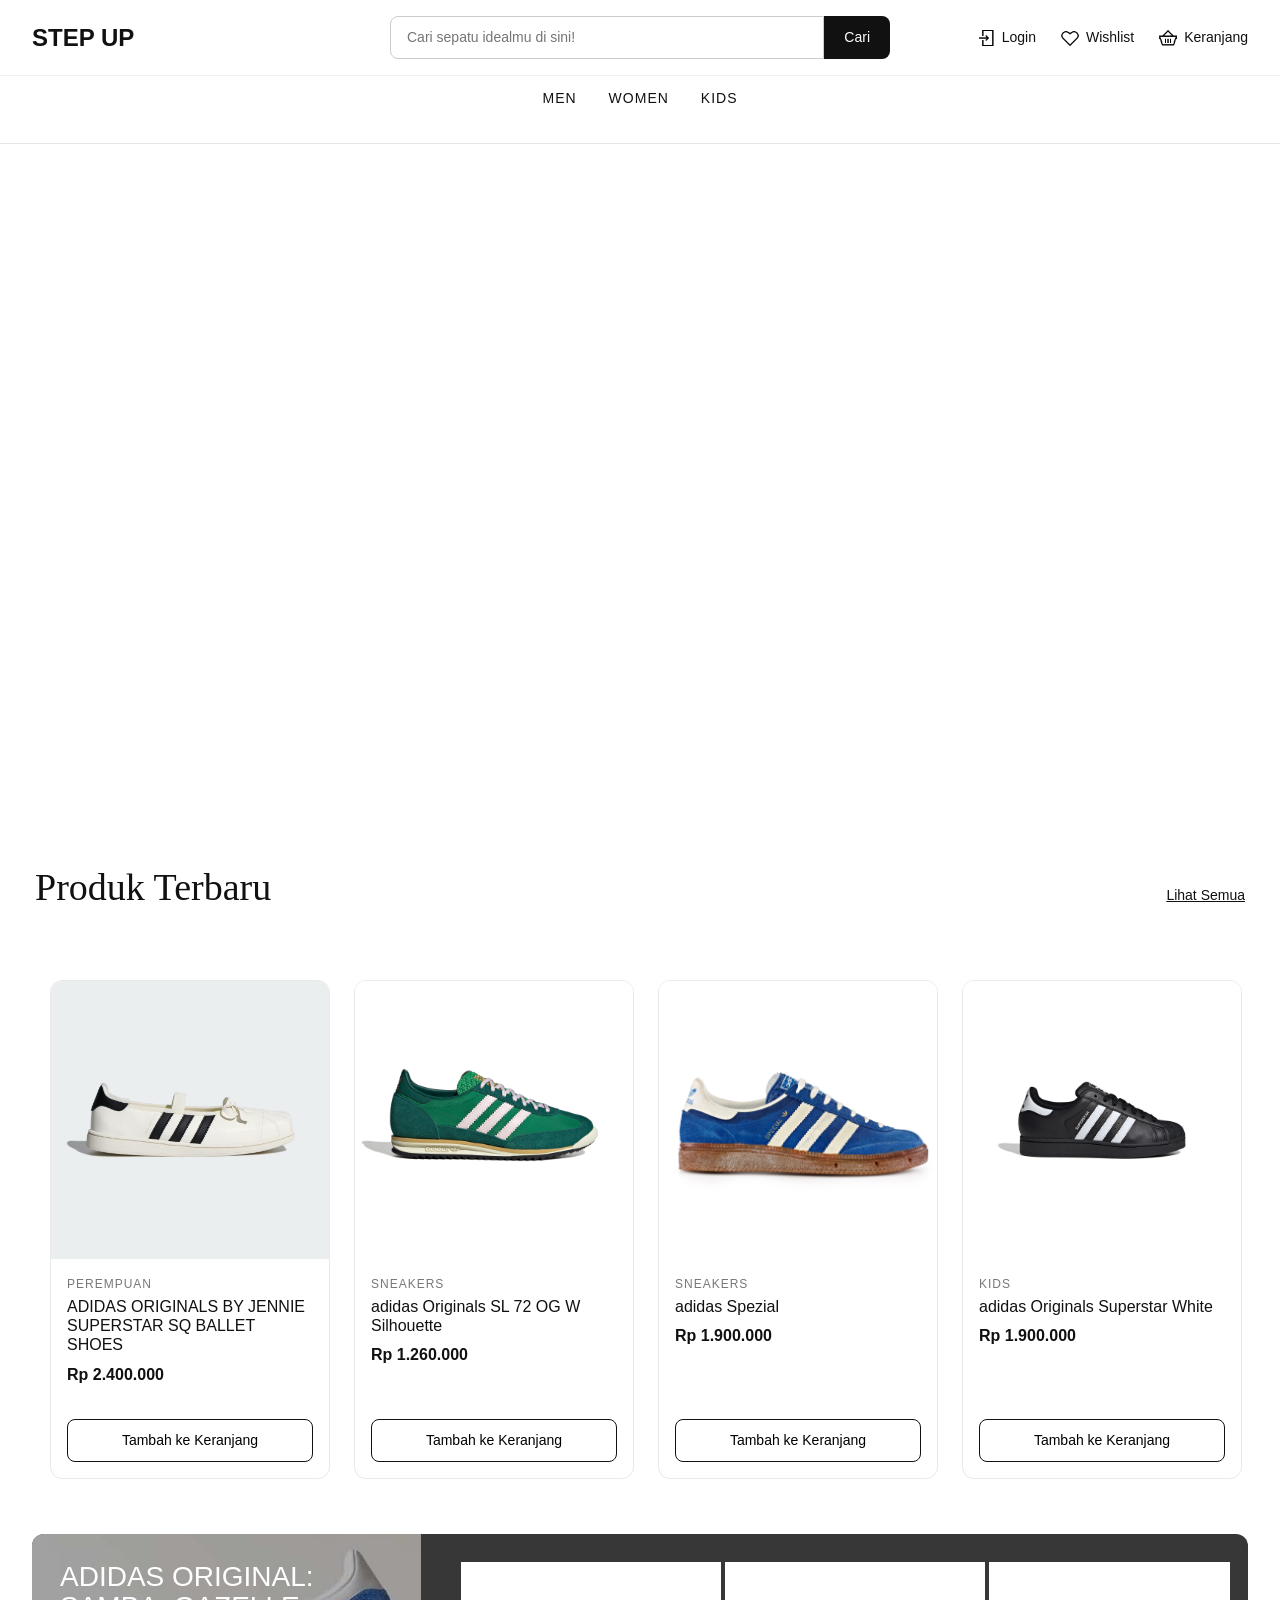
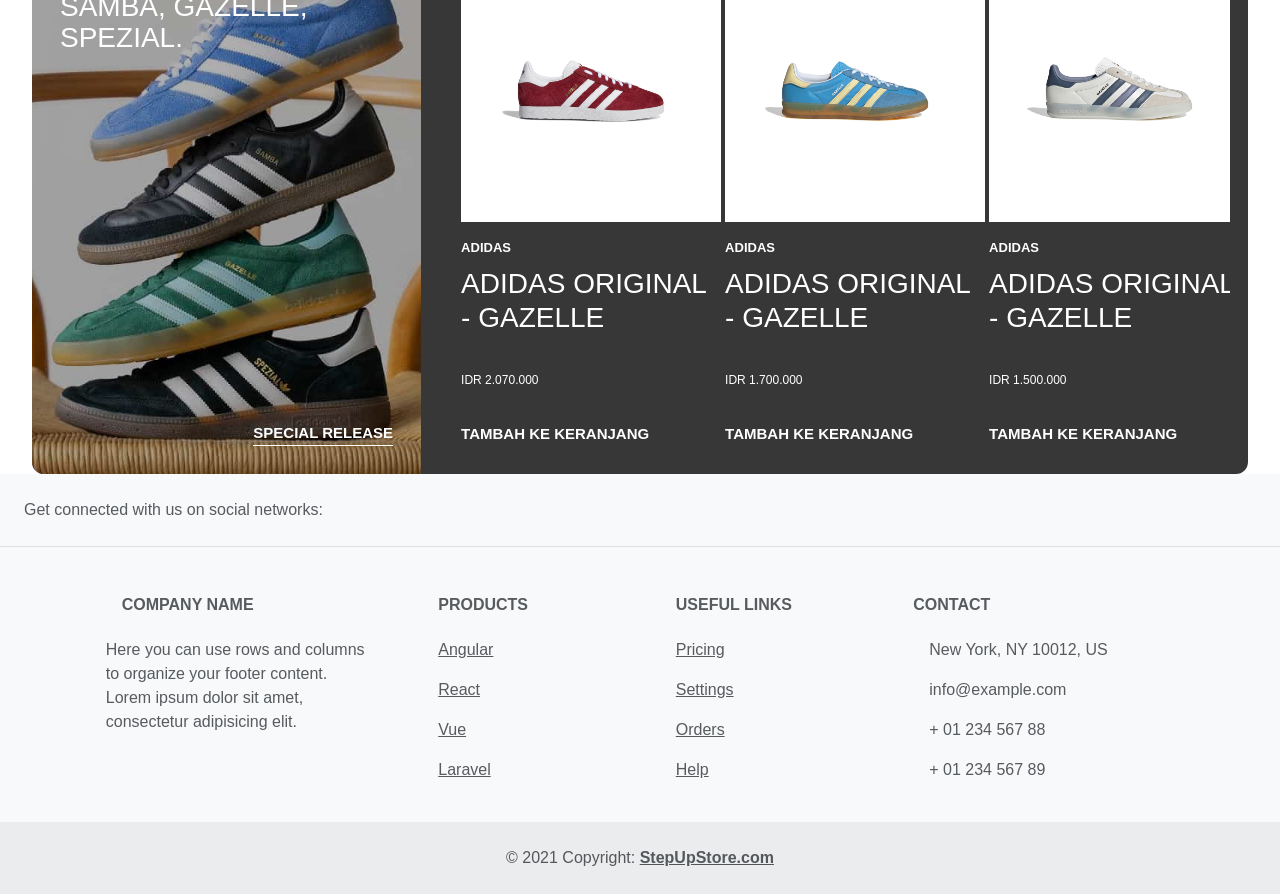
==== index.html @ 28046644 "Add product of Men and Women" ====
<!DOCTYPE html>
<html lang="en">
<head>
  <meta charset="UTF-8">
  <meta name="viewport" content="width=device-width, initial-scale=1.0">
  <title>StepUp Store</title>
  <link href="https://cdn.jsdelivr.net/npm/bootstrap@5.3.8/dist/css/bootstrap.min.css" rel="stylesheet" integrity="sha384-sRIl4kxILFvY47J16cr9ZwB07vP4J8+LH7qKQnuqkuIAvNWLzeN8tE5YBujZqJLB" crossorigin="anonymous">
  <link rel="stylesheet" href="style.css">
  <link rel="icon" href="iconbrowser/Shoes Icon Browser.jpg">
</head>
<body>
  <header class="main-header">
    <div class="navbar">
      <a href="index.html" class="logo">STEP UP</a>
      <form class="search-bar" action="" method="get">
        <input type="search" name="q" placeholder="Cari sepatu idealmu di sini!">
        <button type="submit">Cari</button>
      </form>

      <nav class="right-nav">
        <a href="index.html"><img src="icons/icons8-log-in-32.png">Login</a>
        <a href="index.html"><img src="icons/icons8-heart-32.png">Wishlist</a>
        <a href="index.html"><img src="icons/icons8-shopping-basket-32.png">Keranjang</a>
      </nav>
    </div>

    <nav class="categories">
      <ul>
        <li><a href="men.html">Men</a></li>
        <li><a href="women.html">Women</a></li>
        <li><a href="kids.html">Kids</a></li>
      </ul>
    </nav>
  </header>
    <main>
      <section class="hero">
        <div id="carouselExampleIndicators" class="carousel slide">
          <div class="carousel-indicators">
            <button type="button" data-bs-target="#carouselExampleIndicators" data-bs-slide-to="0" class="active" aria-current="true" aria-label="Slide 1"></button>
            <button type="button" data-bs-target="#carouselExampleIndicators" data-bs-slide-to="1" aria-label="Slide 2"></button>
            <button type="button" data-bs-target="#carouselExampleIndicators" data-bs-slide-to="2" aria-label="Slide 3"></button>
            <button type="button" data-bs-target="#carouselExampleIndicators" data-bs-slide-to="3" aria-label="Slide 4"></button>
            <button type="button" data-bs-target="#carouselExampleIndicators" data-bs-slide-to="4" aria-label="Slide 5"></button>
          </div>
          <div class="carousel-inner">
            <div class="carousel-item active">
              <video class="d-block mx-auto" autoplay muted loop playsinline>
                <source src="Carousel Produk/Carousel4.mp4" type="video/mp4" width="1000px">
              </video>
            </div>
            <div class="carousel-item">
              <video class="d-block mx-auto" autoplay muted loop playsinline>
                <source src="Carousel Produk/Carousel8.mp4" type="video/mp4" width="1000px">
              </video>
            </div>
            <div class="carousel-item">
              <video class="d-block mx-auto" autoplay muted loop playsinline>
                <source src="Carousel Produk/Carousel5.mp4" type="video/mp4" width="1000px">
              </video>
            </div>
            <div class="carousel-item">
              <img src="Carousel Produk/Carousel6.jpg" alt="">
            </div>
            <div class="carousel-item">
              <img src="Carousel Produk/Carousel7.jpg" alt="">
            </div>
          </div>
          <button class="carousel-control-prev" type="button" data-bs-target="#carouselExampleIndicators" data-bs-slide="prev">
            <span class="carousel-control-prev-icon" aria-hidden="true"></span>
            <span class="visually-hidden">Previous</span>
          </button>
          <button class="carousel-control-next" type="button" data-bs-target="#carouselExampleIndicators" data-bs-slide="next">
            <span class="carousel-control-next-icon" aria-hidden="true"></span>
            <span class="visually-hidden">Next</span>
          </button>
        </div>
      </section>

      <!--INI ADALAH PRODUK 1-->
      <section class="product1">
        <div class="section-head">
          <h2>Produk Terbaru</h2>
          <a href="/new-arrivals">Lihat Semua</a>
        </div>
        <div class="product-grid">
          <article class="product-card">
            <a href="/produk/sepatu-running" class="product-link">
              <div class="product-img">
                <img src="Produk Image 1/Adidas Ballet Shoe Jennie.webp" alt="Sepatu Running">
              </div>
              <div class="product-info">
                <p class="product-category">Perempuan</p>
                <h3 class="product-name">ADIDAS ORIGINALS BY JENNIE SUPERSTAR SQ BALLET SHOES</h3>
                <p class="product-price">Rp 2.400.000</p>
              </div>
            </a>
            <div class="keranjang">
              <a href="keranjang.html">Tambah ke Keranjang</a>
            </div>
          </article>
          <article class="product-card">
            <a href="/produk/sneakers-classic" class="product-link">
              <div class="product-img">
                <img src="Produk Image 1/Adidas SL.jpg" alt="Sneakers Classic">
              </div>
              <div class="product-info">
                <p class="product-category">Sneakers</p>
                <h3 class="product-name">adidas Originals SL 72 OG W Silhouette</h3>
                <p class="product-price">Rp 1.260.000</p>
              </div>
            </a>
            <div class="keranjang">
              <a href="keranjang.html">Tambah ke Keranjang</a>
            </div>
          </article>
          <article class="product-card">
            <a href="/produk/sepatu-formal" class="product-link">
              <div class="product-img">
                <img src="Produk Image 1/Adidas Spezial.jpg" alt="Sepatu Formal">
              </div>
              <div class="product-info">
                <p class="product-category">Sneakers</p>
                <h3 class="product-name">adidas Spezial</h3>
                <p class="product-price">Rp 1.900.000</p>
              </div>
            </a>
            <div class="keranjang">
              <a href="keranjang.html">Tambah ke Keranjang</a>
            </div>
          </article>
          <article class="product-card">
            <a href="/produk/sepatu-kids" class="product-link">
              <div class="product-img">
                <img src="Produk Image 1/Adidas Superstar Black.jpg" alt="Sepatu Anak">
              </div>
              <div class="product-info">
                <p class="product-category">Kids</p>
                <h3 class="product-name">adidas Originals Superstar White</h3>
                <p class="product-price">Rp 1.900.000</p>
              </div>
            </a>
            <div class="keranjang">
              <a href="keranjang.html">Tambah ke Keranjang</a>
            </div>
          </article>
          <article class="product-card">
            <a href="/produk/sepatu-running" class="product-link">
              <div class="product-img">
                <img src="Produk Image 1/Adidas SL2.jpg" alt="Sepatu Running">
              </div>
              <div class="product-info">
                <p class="product-category">Sneakers</p>
                <h3 class="product-name">adidas Originals SL 72 OG W Silhouette</h3>
                <p class="product-price">Rp 1.280.000</p>
              </div>
            </a>
            <div class="keranjang">
              <a href="keranjang.html">Tambah ke Keranjang</a>
            </div>
          </article>
          <article class="product-card">
            <a href="/produk/sneakers-classic" class="product-link">
              <div class="product-img">
                <img src="Produk Image 1/Air Jordan.webp" alt="Sneakers Classic">
              </div>
              <div class="product-info">
                <p class="product-category">Sneakers</p>
                <h3 class="product-name">Jordan Air Jordan 1 Low</h3>
                <p class="product-price">Rp 1.729.000</p>
              </div>
            </a>
            <div class="keranjang">
              <a href="keranjang.html">Tambah ke Keranjang</a>
            </div>
          </article>
          <article class="product-card">
            <a href="/produk/sepatu-formal" class="product-link">
              <div class="product-img">
                <img src="Produk Image 1/Converse 70 chuck.webp" alt="Sepatu Formal">
              </div>
              <div class="product-info">
                <p class="product-category">Sneakers</p>
                <h3 class="product-name">Converse Chuck 70 High</h3>
                <p class="product-price">Rp 1.399.000</p>
              </div>
            </a>
            <div class="keranjang">
              <a href="keranjang.html">Tambah ke Keranjang</a>
            </div>
          </article>
          <article class="product-card">
            <a href="/produk/sepatu-kids" class="product-link">
              <div class="product-img">
                <img src="Produk Image 1/Adidas Superstar White.jpg" alt="Sepatu Anak">
              </div>
              <div class="product-info">
                <p class="product-category">Sneakers</p>
                <h3 class="product-name">adidas Originals Superstar Black</h3>
                <p class="product-price">Rp 1.900.000</p>
              </div>
            </a>
            <div class="keranjang">
              <a href="keranjang.html">Tambah ke Keranjang</a>
            </div>
          </article>
        </div>
      </section>

      <!--INI ADALAH FEATURE1-->
      <section class="feature">
        <a href="#" class="feature-poster">
          <img src="Features Image Product 1/Adidas Gazelle Spezial Samba.jpg" alt="Adidas Gazelle Spezial Samba">
          <h2>ADIDAS ORIGINAL: SAMBA, GAZELLE, SPEZIAL.</h2>
          <span class="feature-link">Special Release</span>
        </a>

        <div class="feature-products">
          <article class="feature-card">
            <a href="#">
              <div class="feature-img">
                <img src="Features Image Product 1/FeatureProduk1.jpg" alt="Adidas Original - Gazelle">
              </div>
              <p class="feature-brand">Adidas</p>
              <h3 class="feature-name">Adidas Original - Gazelle</h3>
              <p class="feature-price">IDR 2.070.000</p>
            </a>
            <a href="keranjang.html" class="feature-status feature-keranjang">Tambah ke keranjang</a>
          </article>
          <article class="feature-card">
            <a href="#">
              <div class="feature-img">
                <img src="Features Image Product 1/FeatureProduk2.jpg" alt="Adidas Original - Gazelle">
              </div>
              <p class="feature-brand">Adidas</p>
              <h3 class="feature-name">Adidas Original - Gazelle</h3>
              <p class="feature-price">IDR 1.700.000</p>
            </a>
            <a href="keranjang.html" class="feature-status feature-keranjang">Tambah ke keranjang</a>
          </article>
          <article class="feature-card">
            <a href="#">
              <div class="feature-img">
                <img src="Features Image Product 1/FeatureProduk3.jpg" alt="Adidas Original - Gazelle">
              </div>
              <p class="feature-brand">Adidas</p>
              <h3 class="feature-name">Adidas Original - Gazelle</h3>
              <p class="feature-price">IDR 1.500.000</p>
            </a>
            <a href="keranjang.html" class="feature-status feature-keranjang">Tambah ke keranjang</a>
          </article>
          <article class="feature-card">
            <a href="#">
              <div class="feature-img">
                <img src="Features Image Product 1/FeatureProduk4.jpg" alt="Adidas Original - Spezial">
              </div>
              <p class="feature-brand">Adidas</p>
              <h3 class="feature-name">Adidas Original - Spezial</h3>
              <p class="feature-price">IDR 1.700.000</p>
            </a>
            <a href="keranjang.html" class="feature-status feature-keranjang">Tambah ke keranjang</a>
          </article>
          <article class="feature-card">
            <a href="#">
              <div class="feature-img">
                <img src="Features Image Product 1/FeatureProduk5.jpg" alt="Adidas Original - Spezial">
              </div>
              <p class="feature-brand">Adidas</p>
              <h3 class="feature-name">Adidas Original - Spezial</h3>
              <p class="feature-price">IDR 1.899.000</p>
            </a>
            <a href="keranjang.html" class="feature-status feature-keranjang">Tambah ke keranjang</a>
          </article>
          <article class="feature-card">
            <a href="#">
              <div class="feature-img">
                <img src="Features Image Product 1/FeatureProduk6.jpg" alt="Adidas Original - Spezial">
              </div>
              <p class="feature-brand">Adidas</p>
              <h3 class="feature-name">Adidas Original - Spezial</h3>
              <p class="feature-price">IDR 1.899.000</p>
            </a>
            <a href="keranjang.html" class="feature-status feature-keranjang">Tambah ke keranjang</a>
          </article>
          <article class="feature-card">
            <a href="#">
              <div class="feature-img">
                <img src="Features Image Product 1/FeatureProduk7.jpg" alt="Adidas Original - Samba">
              </div>
              <p class="feature-brand">Adidas</p>
              <h3 class="feature-name">Adidas Original - Samba</h3>
              <p class="feature-price">IDR 2.199.000</p>
            </a>
            <a href="keranjang.html" class="feature-status feature-keranjang">Tambah ke keranjang</a>
          </article>
          <article class="feature-card">
            <a href="#">
              <div class="feature-img">
                <img src="Features Image Product 1/FeatureProduk8.jpg" alt="Adidas Original - Samba">
              </div>
              <p class="feature-brand">Adidas</p>
              <h3 class="feature-name">Adidas Original - Samba</h3>
              <p class="feature-price">IDR 1.760.000</p>
            </a>
            <a href="keranjang.html" class="feature-status feature-keranjang">Tambah ke keranjang</a>
          </article>
          <article class="feature-card">
            <a href="#">
              <div class="feature-img">
                <img src="Features Image Product 1/FeatureProduk9.jpg" alt="Adidas Original - Samba">
              </div>
              <p class="feature-brand">Adidas</p>
              <h3 class="feature-name">Adidas Original - Samba</h3>
              <p class="feature-price">IDR 1.999.000</p>
            </a>
            <a href="keranjang.html" class="feature-status feature-keranjang">Tambah ke keranjang</a>
          </article>
        </div>
      </section>
    </main>
    <!-- Footer -->
    <footer class="text-center text-lg-start bg-body-tertiary text-muted">
      <!-- Section: Social media -->
      <section class="d-flex justify-content-center justify-content-lg-between p-4 border-bottom">
        <div class="me-5 d-none d-lg-block">
          <span>Get connected with us on social networks:</span>
        </div>
        <div>
          <a href="" class="me-4 text-reset"><i class="fab fa-facebook-f"></i></a>
          <a href="" class="me-4 text-reset"><i class="fab fa-twitter"></i></a>
          <a href="" class="me-4 text-reset"><i class="fab fa-google"></i></a>
          <a href="" class="me-4 text-reset"><i class="fab fa-instagram"></i></a>
          <a href="" class="me-4 text-reset"><i class="fab fa-linkedin"></i></a>
          <a href="" class="me-4 text-reset"><i class="fab fa-github"></i></a>
        </div>
      </section>

      <!-- Section: Links  -->
      <section class="">
        <div class="container text-center text-md-start mt-5">
          <div class="row mt-3">
            <div class="col-md-3 col-lg-4 col-xl-3 mx-auto mb-4">
              <h6 class="text-uppercase fw-bold mb-4">
                <i class="fas fa-gem me-3"></i>Company name
              </h6>
              <p>
                Here you can use rows and columns to organize your footer content. Lorem ipsum
                dolor sit amet, consectetur adipisicing elit.
              </p>
            </div>
            <div class="col-md-2 col-lg-2 col-xl-2 mx-auto mb-4">
              <h6 class="text-uppercase fw-bold mb-4">Products</h6>
              <p><a href="#!" class="text-reset">Angular</a></p>
              <p><a href="#!" class="text-reset">React</a></p>
              <p><a href="#!" class="text-reset">Vue</a></p>
              <p><a href="#!" class="text-reset">Laravel</a></p>
            </div>
            <div class="col-md-3 col-lg-2 col-xl-2 mx-auto mb-4">
              <h6 class="text-uppercase fw-bold mb-4">Useful links</h6>
              <p><a href="#!" class="text-reset">Pricing</a></p>
              <p><a href="#!" class="text-reset">Settings</a></p>
              <p><a href="#!" class="text-reset">Orders</a></p>
              <p><a href="#!" class="text-reset">Help</a></p>
            </div>
            <div class="col-md-4 col-lg-3 col-xl-3 mx-auto mb-md-0 mb-4">
              <h6 class="text-uppercase fw-bold mb-4">Contact</h6>
              <p><i class="fas fa-home me-3"></i> New York, NY 10012, US</p>
              <p><i class="fas fa-envelope me-3"></i> info@example.com</p>
              <p><i class="fas fa-phone me-3"></i> + 01 234 567 88</p>
              <p><i class="fas fa-print me-3"></i> + 01 234 567 89</p>
            </div>
          </div>
        </div>
      </section>

      <!-- Copyright -->
      <div class="text-center p-4" style="background-color: rgba(0, 0, 0, 0.05);">
        © 2021 Copyright:
        <a class="text-reset fw-bold" href="index.html">StepUpStore.com</a>
      </div>
    </footer>
  <script src="https://cdn.jsdelivr.net/npm/bootstrap@5.3.8/dist/js/bootstrap.bundle.min.js" integrity="sha384-FKyoEForCGlyvwx9Hj09JcYn3nv7wiPVlz7YYwJrWVcXK/BmnVDxM+D2scQbITxI" crossorigin="anonymous"></script>
</body>
</html>
---- style.css ----
* {
  margin: 0;
  padding: 0;
  box-sizing: border-box;
}

body {
  font-family: Arial, Helvetica, sans-serif;
  background: rgb(255, 255, 255);
  padding-top: 122px;
}

.main-header {
  position: fixed;
  top: 0;
  left: 0;
  width: 100%;
  z-index: 1000;
  background: rgb(255, 255, 255);
  border-bottom: 1px solid rgb(229, 229, 229);
}

.navbar {
  display: grid;
  grid-template-columns: 1fr 500px 1fr;
  align-items: center;
  padding: 16px 32px;
}

.logo {
  justify-self: start;
  font-size: 24px;
  font-weight: bold;
  text-decoration: none;
  color: rgb(17, 17, 17);
}

.search-bar {
  display: flex;
}

.search-bar input {
  flex: 1;
  min-width: 0;
  padding: 10px 16px;
  font-size: 14px;
  border: 1px solid rgb(204, 204, 204);
  border-radius: 8px 0 0 8px;
  outline: none;
}

.search-bar button {
  padding: 10px 20px;
  font-size: 14px;
  border: none;
  background: rgb(17, 17, 17);
  color: rgb(255, 255, 255);
  border-radius: 0 8px 8px 0;
  cursor: pointer;
}

.right-nav {
  justify-self: end;
  display: flex;
  gap: 24px;
}

.right-nav a {
  display: flex;
  align-items: center;
  gap: 6px;
  text-decoration: none;
  font-size: 14px;
  color: rgb(17, 17, 17);
  white-space: nowrap;
}

.right-nav img {
  width: 20px;
  height: 20px;
  object-fit: contain;
  flex-shrink: 0;
}

.categories {
  border-top: 1px solid rgb(240, 240, 240);
}

.categories ul {
  display: flex;
  justify-content: center;
  gap: 32px;
  list-style: none;
  padding: 12px 32px;
}

.categories a {
  display: block;
  white-space: nowrap;
  text-decoration: none;
  font-size: 14px;
  font-weight: 500;
  text-transform: uppercase;
  letter-spacing: 1px;
  color: rgb(17, 17, 17);
  padding-bottom: 4px;
  border-bottom: 2px solid transparent;
}

.categories a:hover {
  border-bottom-color: rgb(17, 17, 17);
}

.categories a.sale {
  color: rgb(220, 38, 38);
  font-weight: 700;
}

.hero {
  padding: 0 32px;
  margin-top: 24px;
}

.hero .carousel {
  width: 100%;
  border-radius: 12px;
  overflow: hidden;
}

.hero .carousel-item img,
.hero .carousel-item video {
  display: block;
  width: 100%;
  aspect-ratio: 16 / 9;
  object-fit: cover;
}

.products {
  padding: 48px 32px;
}

.section-head {
  display: flex;
  justify-content: space-between;
  align-items: baseline;
  margin-bottom: 24px;
}

.section-head h2 {
  font-size: 38px;
  margin-top: 35px;
  margin-bottom: 0px;
  margin-right: 35px;
  margin-left: 35px;
  font-family: 'Times New Roman', Times, serif;
  color: rgb(17, 17, 17);
}

.section-head a {
  font-size: 14px;
  color: rgb(17, 17, 17);
  margin: 35px;
}

.product-grid {
  display: flex;
  gap: 24px;
  border-radius: 12px;
  overflow-x: auto;
  padding: 8px 4px 24px;
  margin-right: 35px;
  margin-left: 35px;
  padding: 15px;
  scroll-snap-type: x mandatory;
  scroll-padding: 24px;
}

.product-card {
  flex: 0 0 280px;
  display: flex;
  flex-direction: column;
  background: rgb(255, 255, 255);
  border: 1px solid rgb(233, 233, 233);
  border-radius: 12px;
  overflow: hidden;
  scroll-snap-align: start;
  transition: box-shadow 0.2s, transform 0.2s;
}

.product-card:hover {
  box-shadow: 0 8px 24px rgba(0, 0, 0, 0.12);
  transform: translateY(-4px);
}

.product-link {
  display: block;
  flex: 1;
  text-decoration: none;
  color: inherit;
}

.product-img {
  aspect-ratio: 1 / 1;
  background: rgb(245, 245, 245);
}

.product-img img {
  width: 100%;
  height: 100%;
  object-fit: cover;
  display: block;
}

.product-info {
  padding: 16px;
}

.product-category {
  font-size: 12px;
  text-transform: uppercase;
  letter-spacing: 1px;
  color: rgb(120, 120, 120);
  margin-bottom: 4px;
}

.product-name {
  font-size: 16px;
  color: rgb(17, 17, 17);
  margin-bottom: 8px;
}

.product-price {
  font-size: 16px;
  font-weight: bold;
  color: rgb(17, 17, 17);
}

.keranjang {
  margin: 0 16px 16px;
  margin-top: auto;
}

.keranjang a {
  display: block;
  padding: 10px 0;
  text-align: center;
  text-decoration: none;
  font-size: 14px;
  color: black;
  background: white;
  border: 1px solid rgb(17, 17, 17);
  border-radius: 8px;
}

.keranjang a:hover {
  background: black;
  color: white;
}

.feature {
  display: grid;
  grid-template-columns: 32% 1fr;
  height: 540px;
  margin: 40px 32px 0;
  background: rgb(55, 55, 55);
  border-radius: 12px;
  overflow: hidden;
}

.feature-poster {
  position: relative;
  display: block;
  overflow: hidden;
  text-decoration: none;
  color: rgb(255, 255, 255);
}

.feature-poster img {
  width: 100%;
  height: 100%;
  object-fit: cover;
  filter:brightness(0.7);
  display: block;
}

.feature-poster h2 {
  position: absolute;
  top: 28px;
  left: 28px;
  right: 28px;
  font-size: 28px;
  line-height: 1.1;
}

.feature-link {
  position: absolute;
  right: 28px;
  bottom: 28px;
  font-size: 15px;
  font-weight: bold;
  text-transform: uppercase;
  border-bottom: 1px solid rgb(255, 255, 255);
}

.feature-products {
  display: flex;
  margin-right: 18px;
  margin-left: 18px;
  gap: 4px;
  padding: 28px 0 28px 22px;
  overflow-x: auto;
}

/* card dibuat kolom: link produk di atas, link keranjang di bawah */
.feature-card {
  flex: 0 0 260px;
  display: flex;
  flex-direction: column;
}

.feature-card a {
  display: flex;
  flex-direction: column;
  flex: 1;
  text-decoration: none;
  color: rgb(255, 255, 255);
  text-transform: uppercase;
  font-size: 13px;
  font-weight: bold;
}

.feature-img {
  aspect-ratio: 1 / 1;
  background: rgb(255, 255, 255);
  margin-bottom: 16px;
}

.feature-img img {
  width: 100%;
  height: 100%;
  object-fit: contain;
  display: block;
}

.feature-brand {
  margin-bottom: 10px;
}

.feature-price {
  margin-top: auto;
  font-size: 12px;
  font-weight: normal;
}

.feature-status {
  margin-top: 18px;
  font-size: 15px;
}

.feature-card .feature-keranjang {
  flex: none;
  margin-top: 18px;
  font-size: 15px;
}

.feature-card .feature-keranjang:hover {
  text-decoration: underline;
}

.feature2 {
  display: grid;
  grid-template-columns: 1fr 32%;
  height: 540px;
  margin: 40px 32px 0;
  background: rgb(55, 55, 55);
  border-radius: 12px;
  overflow: hidden;
}

.feature2 .feature-products {
  grid-column: 1;
  grid-row: 1;
  min-width: 0;
  padding: 28px 22px 28px 28px;
}

.feature2 .feature-poster {
  order: 2;
}
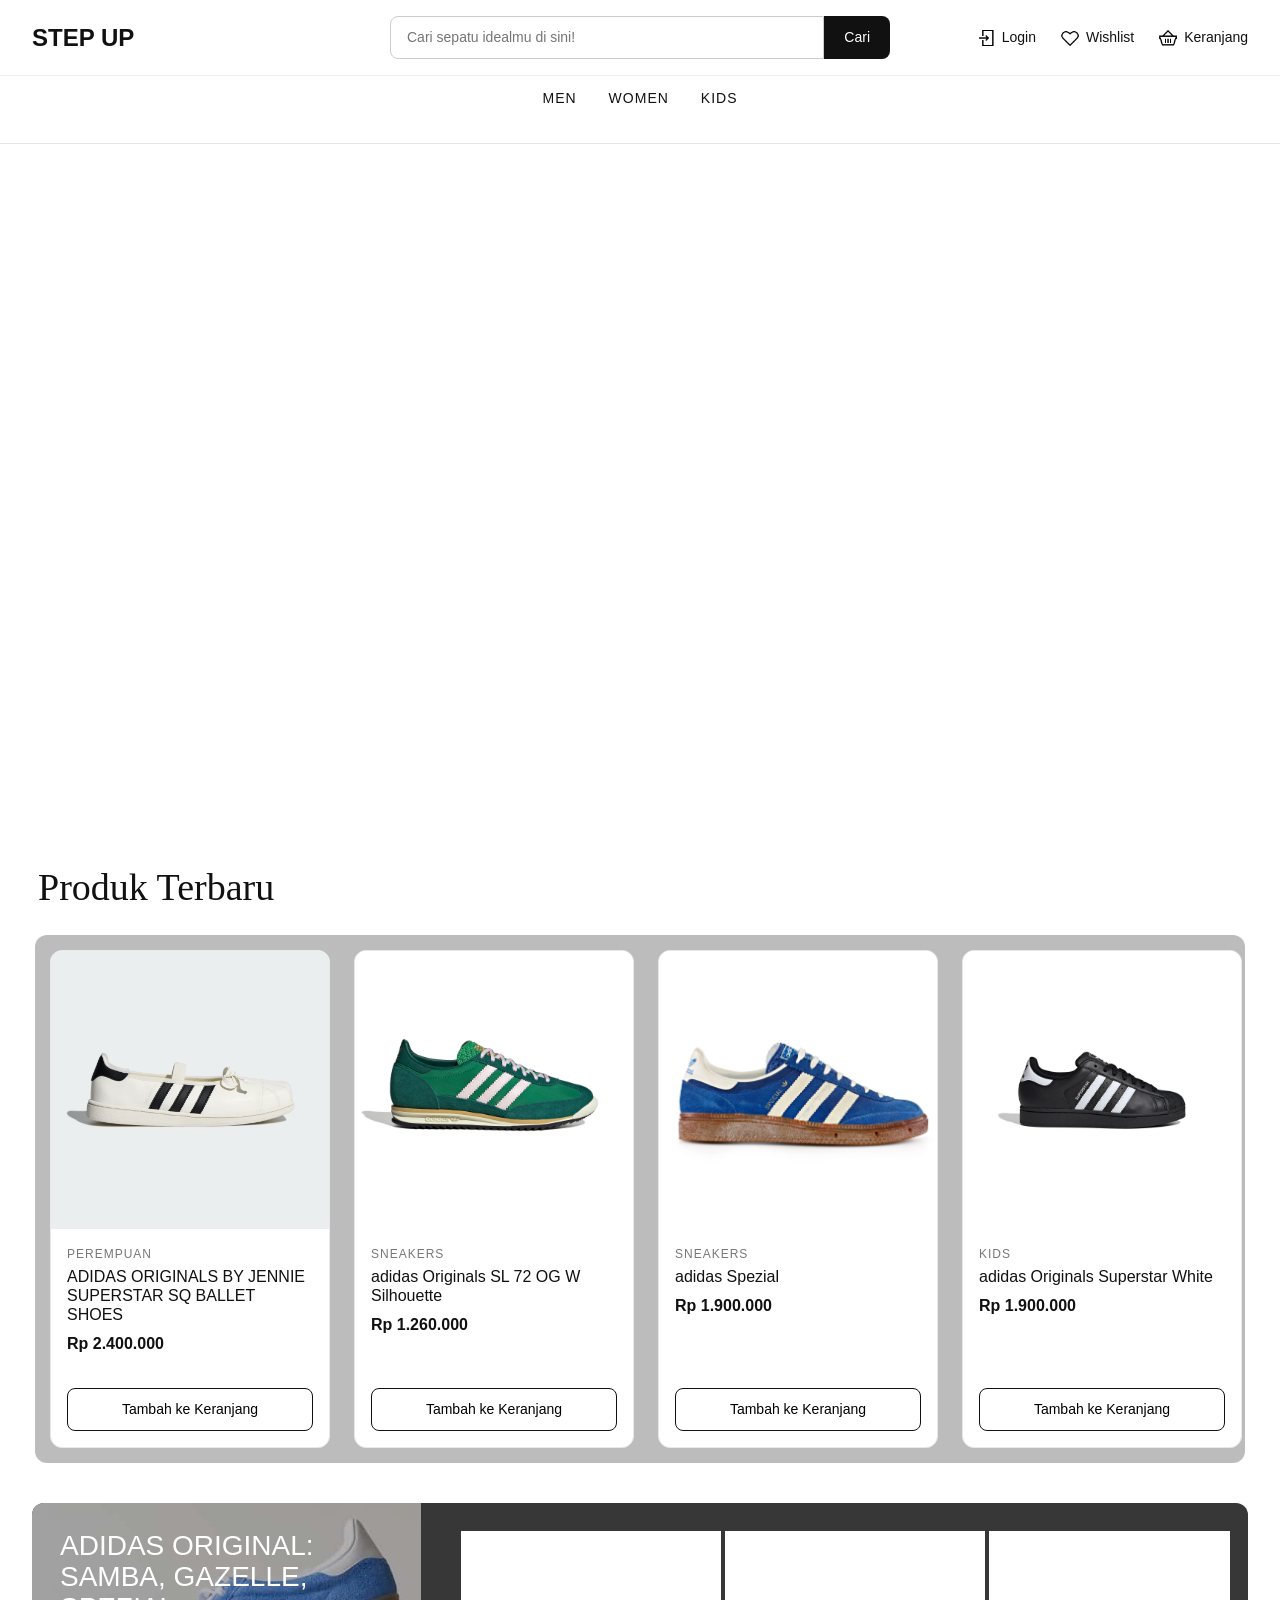
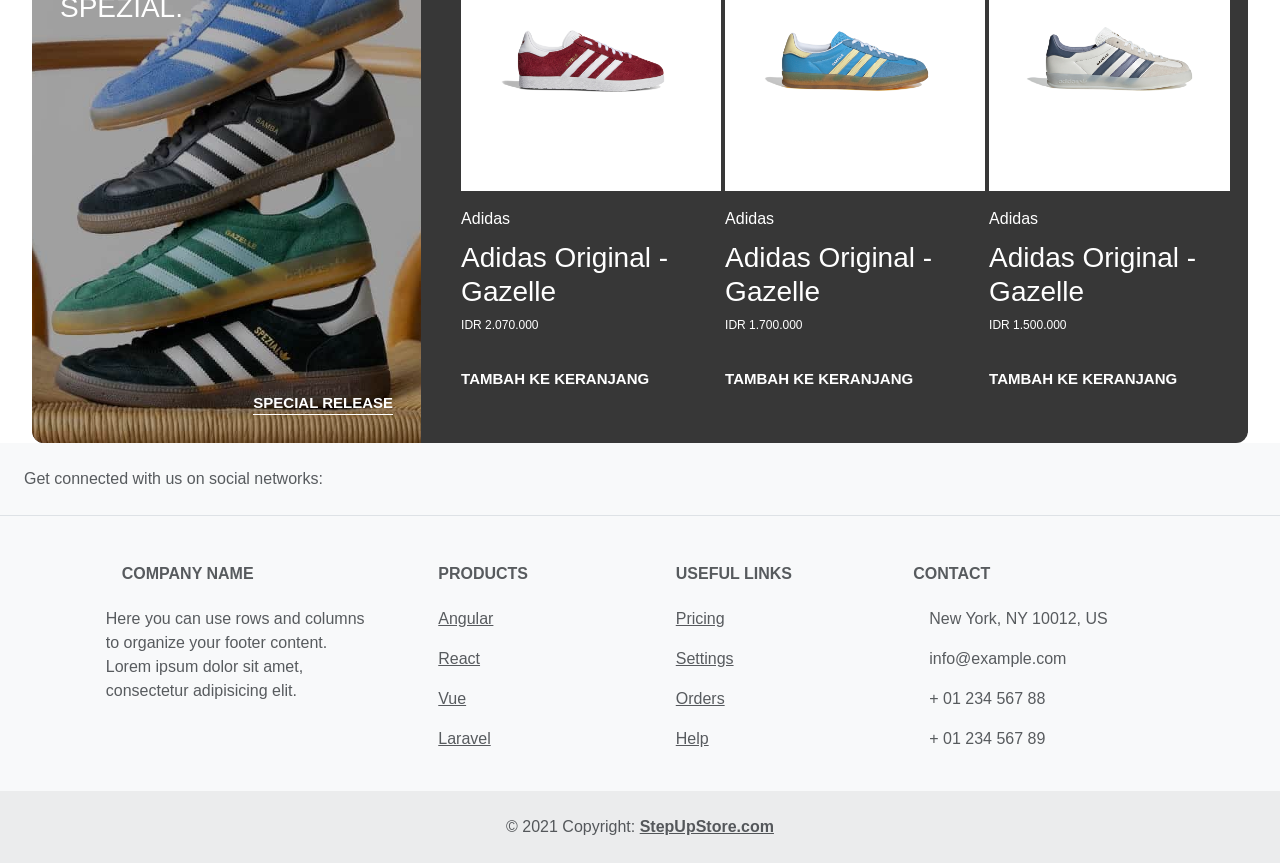
==== commit d5254ef7: "Update Name, Prices, and Images Percategories" ====
--- a/index.html
+++ b/index.html
@@ -80,11 +80,10 @@
       <section class="product1">
         <div class="section-head">
           <h2>Produk Terbaru</h2>
-          <a href="/new-arrivals">Lihat Semua</a>
         </div>
         <div class="product-grid">
           <article class="product-card">
-            <a href="/produk/sepatu-running" class="product-link">
+            <div class="product-link">
               <div class="product-img">
                 <img src="Produk Image 1/Adidas Ballet Shoe Jennie.webp" alt="Sepatu Running">
               </div>
@@ -93,13 +92,13 @@
                 <h3 class="product-name">ADIDAS ORIGINALS BY JENNIE SUPERSTAR SQ BALLET SHOES</h3>
                 <p class="product-price">Rp 2.400.000</p>
               </div>
-            </a>
-            <div class="keranjang">
-              <a href="keranjang.html">Tambah ke Keranjang</a>
-            </div>
-          </article>
-          <article class="product-card">
-            <a href="/produk/sneakers-classic" class="product-link">
+            </div>
+            <div class="keranjang">
+              <a href="keranjang.html">Tambah ke Keranjang</a>
+            </div>
+          </article>
+          <article class="product-card">
+            <div class="product-link">
               <div class="product-img">
                 <img src="Produk Image 1/Adidas SL.jpg" alt="Sneakers Classic">
               </div>
@@ -108,13 +107,13 @@
                 <h3 class="product-name">adidas Originals SL 72 OG W Silhouette</h3>
                 <p class="product-price">Rp 1.260.000</p>
               </div>
-            </a>
-            <div class="keranjang">
-              <a href="keranjang.html">Tambah ke Keranjang</a>
-            </div>
-          </article>
-          <article class="product-card">
-            <a href="/produk/sepatu-formal" class="product-link">
+            </div>
+            <div class="keranjang">
+              <a href="keranjang.html">Tambah ke Keranjang</a>
+            </div>
+          </article>
+          <article class="product-card">
+            <div class="product-link">
               <div class="product-img">
                 <img src="Produk Image 1/Adidas Spezial.jpg" alt="Sepatu Formal">
               </div>
@@ -123,13 +122,13 @@
                 <h3 class="product-name">adidas Spezial</h3>
                 <p class="product-price">Rp 1.900.000</p>
               </div>
-            </a>
-            <div class="keranjang">
-              <a href="keranjang.html">Tambah ke Keranjang</a>
-            </div>
-          </article>
-          <article class="product-card">
-            <a href="/produk/sepatu-kids" class="product-link">
+            </div>
+            <div class="keranjang">
+              <a href="keranjang.html">Tambah ke Keranjang</a>
+            </div>
+          </article>
+          <article class="product-card">
+            <div class="product-link">
               <div class="product-img">
                 <img src="Produk Image 1/Adidas Superstar Black.jpg" alt="Sepatu Anak">
               </div>
@@ -138,13 +137,13 @@
                 <h3 class="product-name">adidas Originals Superstar White</h3>
                 <p class="product-price">Rp 1.900.000</p>
               </div>
-            </a>
-            <div class="keranjang">
-              <a href="keranjang.html">Tambah ke Keranjang</a>
-            </div>
-          </article>
-          <article class="product-card">
-            <a href="/produk/sepatu-running" class="product-link">
+            </div>
+            <div class="keranjang">
+              <a href="keranjang.html">Tambah ke Keranjang</a>
+            </div>
+          </article>
+          <article class="product-card">
+            <div class="product-link">
               <div class="product-img">
                 <img src="Produk Image 1/Adidas SL2.jpg" alt="Sepatu Running">
               </div>
@@ -153,13 +152,13 @@
                 <h3 class="product-name">adidas Originals SL 72 OG W Silhouette</h3>
                 <p class="product-price">Rp 1.280.000</p>
               </div>
-            </a>
-            <div class="keranjang">
-              <a href="keranjang.html">Tambah ke Keranjang</a>
-            </div>
-          </article>
-          <article class="product-card">
-            <a href="/produk/sneakers-classic" class="product-link">
+            </div>
+            <div class="keranjang">
+              <a href="keranjang.html">Tambah ke Keranjang</a>
+            </div>
+          </article>
+          <article class="product-card">
+            <div class="product-link">
               <div class="product-img">
                 <img src="Produk Image 1/Air Jordan.webp" alt="Sneakers Classic">
               </div>
@@ -168,13 +167,13 @@
                 <h3 class="product-name">Jordan Air Jordan 1 Low</h3>
                 <p class="product-price">Rp 1.729.000</p>
               </div>
-            </a>
-            <div class="keranjang">
-              <a href="keranjang.html">Tambah ke Keranjang</a>
-            </div>
-          </article>
-          <article class="product-card">
-            <a href="/produk/sepatu-formal" class="product-link">
+            </div>
+            <div class="keranjang">
+              <a href="keranjang.html">Tambah ke Keranjang</a>
+            </div>
+          </article>
+          <article class="product-card">
+            <div class="product-link">
               <div class="product-img">
                 <img src="Produk Image 1/Converse 70 chuck.webp" alt="Sepatu Formal">
               </div>
@@ -183,13 +182,13 @@
                 <h3 class="product-name">Converse Chuck 70 High</h3>
                 <p class="product-price">Rp 1.399.000</p>
               </div>
-            </a>
-            <div class="keranjang">
-              <a href="keranjang.html">Tambah ke Keranjang</a>
-            </div>
-          </article>
-          <article class="product-card">
-            <a href="/produk/sepatu-kids" class="product-link">
+            </div>
+            <div class="keranjang">
+              <a href="keranjang.html">Tambah ke Keranjang</a>
+            </div>
+          </article>
+          <article class="product-card">
+            <div class="product-link">
               <div class="product-img">
                 <img src="Produk Image 1/Adidas Superstar White.jpg" alt="Sepatu Anak">
               </div>
@@ -198,7 +197,7 @@
                 <h3 class="product-name">adidas Originals Superstar Black</h3>
                 <p class="product-price">Rp 1.900.000</p>
               </div>
-            </a>
+            </div>
             <div class="keranjang">
               <a href="keranjang.html">Tambah ke Keranjang</a>
             </div>
@@ -216,102 +215,102 @@
 
         <div class="feature-products">
           <article class="feature-card">
-            <a href="#">
+            <div>
               <div class="feature-img">
                 <img src="Features Image Product 1/FeatureProduk1.jpg" alt="Adidas Original - Gazelle">
               </div>
               <p class="feature-brand">Adidas</p>
               <h3 class="feature-name">Adidas Original - Gazelle</h3>
               <p class="feature-price">IDR 2.070.000</p>
-            </a>
-            <a href="keranjang.html" class="feature-status feature-keranjang">Tambah ke keranjang</a>
-          </article>
-          <article class="feature-card">
-            <a href="#">
+            </div>
+            <a href="keranjang.html" class="feature-status feature-keranjang">Tambah ke keranjang</a>
+          </article>
+          <article class="feature-card">
+            <div>
               <div class="feature-img">
                 <img src="Features Image Product 1/FeatureProduk2.jpg" alt="Adidas Original - Gazelle">
               </div>
               <p class="feature-brand">Adidas</p>
               <h3 class="feature-name">Adidas Original - Gazelle</h3>
               <p class="feature-price">IDR 1.700.000</p>
-            </a>
-            <a href="keranjang.html" class="feature-status feature-keranjang">Tambah ke keranjang</a>
-          </article>
-          <article class="feature-card">
-            <a href="#">
+            </div>
+            <a href="keranjang.html" class="feature-status feature-keranjang">Tambah ke keranjang</a>
+          </article>
+          <article class="feature-card">
+            <div>
               <div class="feature-img">
                 <img src="Features Image Product 1/FeatureProduk3.jpg" alt="Adidas Original - Gazelle">
               </div>
               <p class="feature-brand">Adidas</p>
               <h3 class="feature-name">Adidas Original - Gazelle</h3>
               <p class="feature-price">IDR 1.500.000</p>
-            </a>
-            <a href="keranjang.html" class="feature-status feature-keranjang">Tambah ke keranjang</a>
-          </article>
-          <article class="feature-card">
-            <a href="#">
+            </div>
+            <a href="keranjang.html" class="feature-status feature-keranjang">Tambah ke keranjang</a>
+          </article>
+          <article class="feature-card">
+            <div>
               <div class="feature-img">
                 <img src="Features Image Product 1/FeatureProduk4.jpg" alt="Adidas Original - Spezial">
               </div>
               <p class="feature-brand">Adidas</p>
               <h3 class="feature-name">Adidas Original - Spezial</h3>
               <p class="feature-price">IDR 1.700.000</p>
-            </a>
-            <a href="keranjang.html" class="feature-status feature-keranjang">Tambah ke keranjang</a>
-          </article>
-          <article class="feature-card">
-            <a href="#">
+            </div>
+            <a href="keranjang.html" class="feature-status feature-keranjang">Tambah ke keranjang</a>
+          </article>
+          <article class="feature-card">
+            <div>
               <div class="feature-img">
                 <img src="Features Image Product 1/FeatureProduk5.jpg" alt="Adidas Original - Spezial">
               </div>
               <p class="feature-brand">Adidas</p>
               <h3 class="feature-name">Adidas Original - Spezial</h3>
               <p class="feature-price">IDR 1.899.000</p>
-            </a>
-            <a href="keranjang.html" class="feature-status feature-keranjang">Tambah ke keranjang</a>
-          </article>
-          <article class="feature-card">
-            <a href="#">
+            </div>
+            <a href="keranjang.html" class="feature-status feature-keranjang">Tambah ke keranjang</a>
+          </article>
+          <article class="feature-card">
+            <div>
               <div class="feature-img">
                 <img src="Features Image Product 1/FeatureProduk6.jpg" alt="Adidas Original - Spezial">
               </div>
               <p class="feature-brand">Adidas</p>
               <h3 class="feature-name">Adidas Original - Spezial</h3>
               <p class="feature-price">IDR 1.899.000</p>
-            </a>
-            <a href="keranjang.html" class="feature-status feature-keranjang">Tambah ke keranjang</a>
-          </article>
-          <article class="feature-card">
-            <a href="#">
+            </div>
+            <a href="keranjang.html" class="feature-status feature-keranjang">Tambah ke keranjang</a>
+          </article>
+          <article class="feature-card">
+            <div>
               <div class="feature-img">
                 <img src="Features Image Product 1/FeatureProduk7.jpg" alt="Adidas Original - Samba">
               </div>
               <p class="feature-brand">Adidas</p>
               <h3 class="feature-name">Adidas Original - Samba</h3>
               <p class="feature-price">IDR 2.199.000</p>
-            </a>
-            <a href="keranjang.html" class="feature-status feature-keranjang">Tambah ke keranjang</a>
-          </article>
-          <article class="feature-card">
-            <a href="#">
+            </div>
+            <a href="keranjang.html" class="feature-status feature-keranjang">Tambah ke keranjang</a>
+          </article>
+          <article class="feature-card">
+            <div>
               <div class="feature-img">
                 <img src="Features Image Product 1/FeatureProduk8.jpg" alt="Adidas Original - Samba">
               </div>
               <p class="feature-brand">Adidas</p>
               <h3 class="feature-name">Adidas Original - Samba</h3>
               <p class="feature-price">IDR 1.760.000</p>
-            </a>
-            <a href="keranjang.html" class="feature-status feature-keranjang">Tambah ke keranjang</a>
-          </article>
-          <article class="feature-card">
-            <a href="#">
+            </div>
+            <a href="keranjang.html" class="feature-status feature-keranjang">Tambah ke keranjang</a>
+          </article>
+          <article class="feature-card">
+            <div>
               <div class="feature-img">
                 <img src="Features Image Product 1/FeatureProduk9.jpg" alt="Adidas Original - Samba">
               </div>
               <p class="feature-brand">Adidas</p>
               <h3 class="feature-name">Adidas Original - Samba</h3>
               <p class="feature-price">IDR 1.999.000</p>
-            </a>
+            </div>
             <a href="keranjang.html" class="feature-status feature-keranjang">Tambah ke keranjang</a>
           </article>
         </div>
--- a/style.css
+++ b/style.css
@@ -150,8 +150,8 @@
   font-size: 38px;
   margin-top: 35px;
   margin-bottom: 0px;
-  margin-right: 35px;
-  margin-left: 35px;
+  margin-right: 38px;
+  margin-left: 38px;
   font-family: 'Times New Roman', Times, serif;
   color: rgb(17, 17, 17);
 }
@@ -164,6 +164,7 @@
 
 .product-grid {
   display: flex;
+  background-color: rgba(0, 0, 0, 0.262);
   gap: 24px;
   border-radius: 12px;
   overflow-x: auto;
@@ -311,8 +312,8 @@
   overflow-x: auto;
 }
 
-/* card dibuat kolom: link produk di atas, link keranjang di bawah */
 .feature-card {
+  color: white;
   flex: 0 0 260px;
   display: flex;
   flex-direction: column;
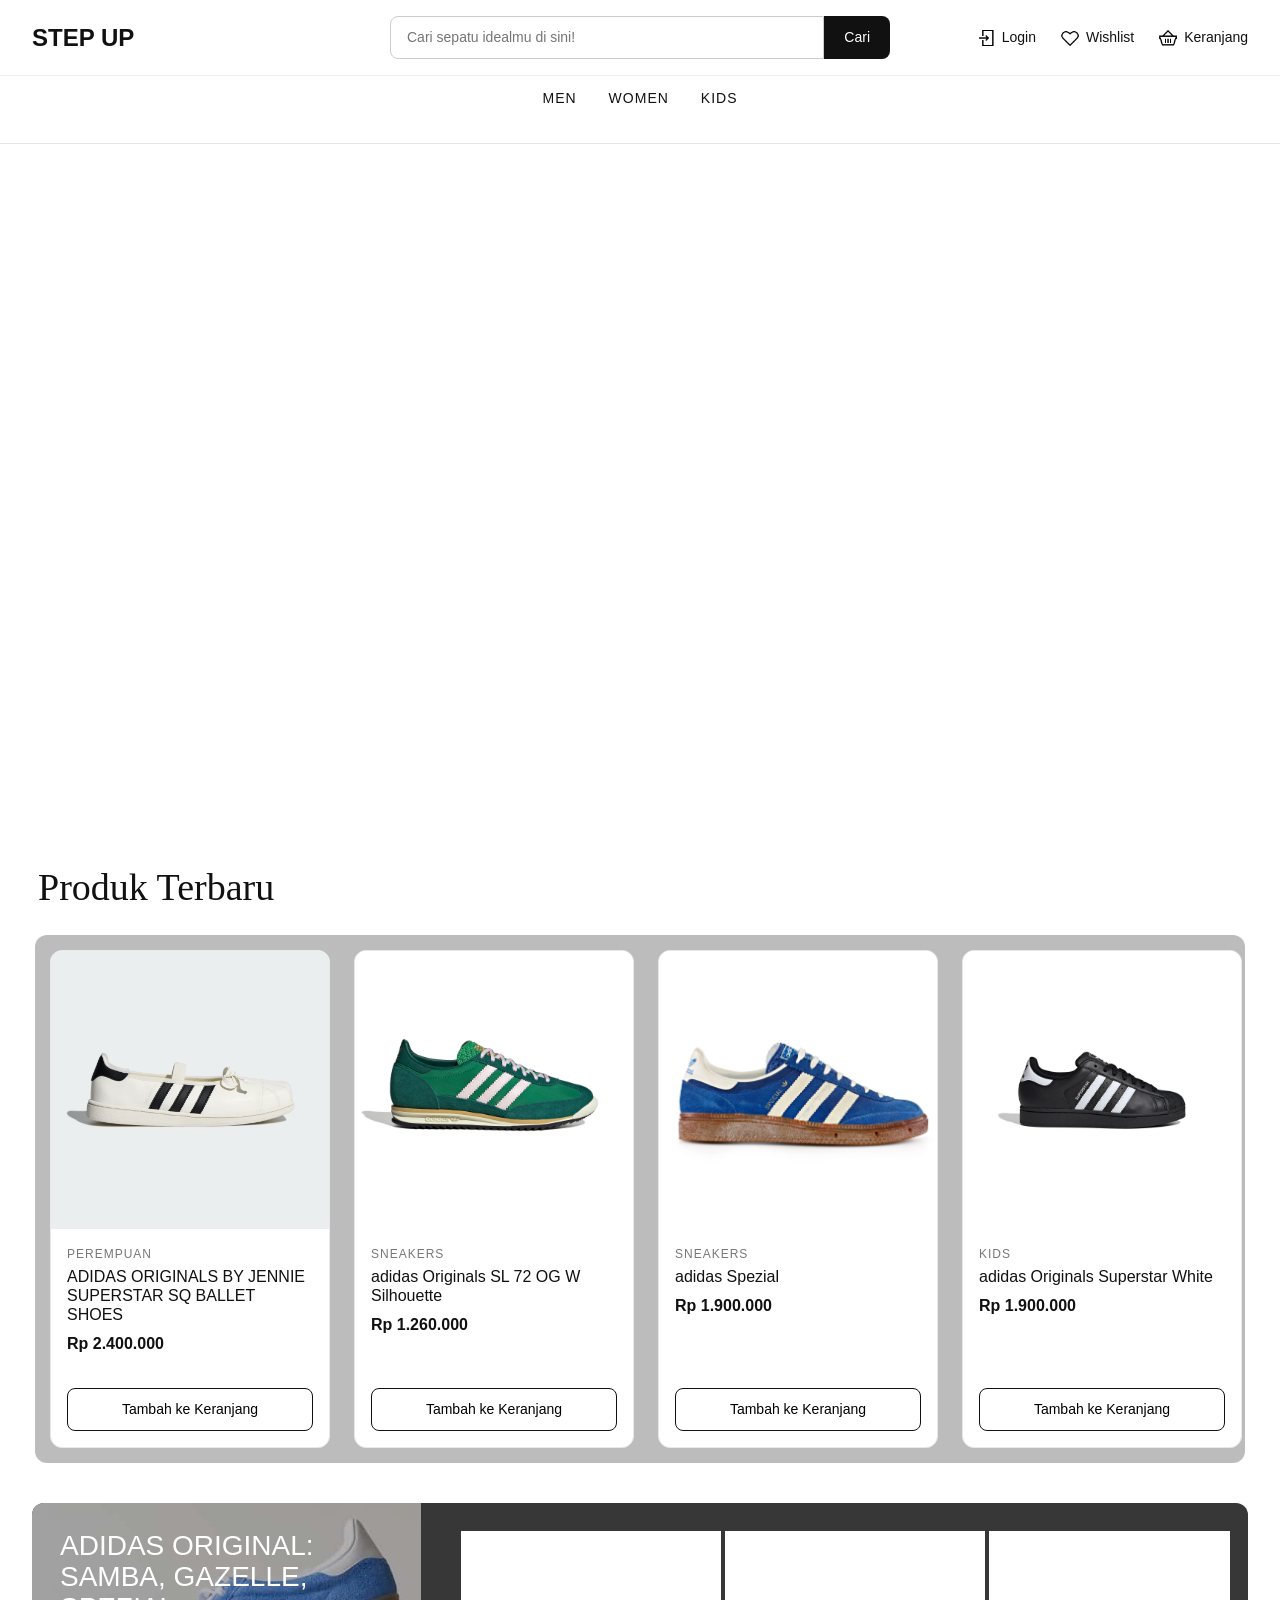
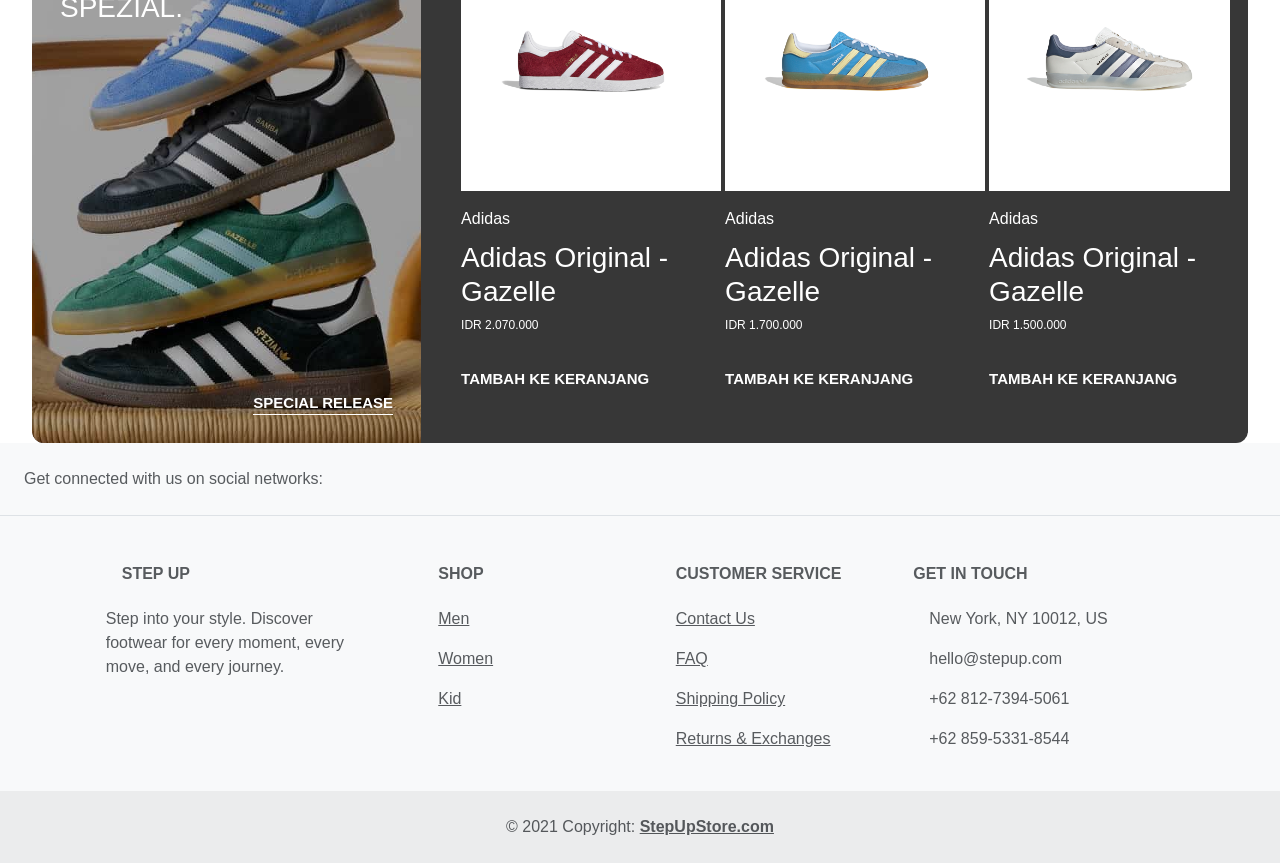
==== commit 37bd5b3d: "Update the footer" ====
--- a/index.html
+++ b/index.html
@@ -339,33 +339,31 @@
           <div class="row mt-3">
             <div class="col-md-3 col-lg-4 col-xl-3 mx-auto mb-4">
               <h6 class="text-uppercase fw-bold mb-4">
-                <i class="fas fa-gem me-3"></i>Company name
+                <i class="fas fa-gem me-3"></i>Step Up
               </h6>
               <p>
-                Here you can use rows and columns to organize your footer content. Lorem ipsum
-                dolor sit amet, consectetur adipisicing elit.
+                Step into your style. Discover footwear for every moment, every move, and every journey.
               </p>
             </div>
             <div class="col-md-2 col-lg-2 col-xl-2 mx-auto mb-4">
-              <h6 class="text-uppercase fw-bold mb-4">Products</h6>
-              <p><a href="#!" class="text-reset">Angular</a></p>
-              <p><a href="#!" class="text-reset">React</a></p>
-              <p><a href="#!" class="text-reset">Vue</a></p>
-              <p><a href="#!" class="text-reset">Laravel</a></p>
+              <h6 class="text-uppercase fw-bold mb-4">SHOP</h6>
+              <p><a href="men.html" class="text-reset">Men</a></p>
+              <p><a href="women.html" class="text-reset">Women</a></p>
+              <p><a href="kid.html" class="text-reset">Kid</a></p>
             </div>
             <div class="col-md-3 col-lg-2 col-xl-2 mx-auto mb-4">
-              <h6 class="text-uppercase fw-bold mb-4">Useful links</h6>
-              <p><a href="#!" class="text-reset">Pricing</a></p>
-              <p><a href="#!" class="text-reset">Settings</a></p>
-              <p><a href="#!" class="text-reset">Orders</a></p>
-              <p><a href="#!" class="text-reset">Help</a></p>
+              <h6 class="text-uppercase fw-bold mb-4">Customer Service</h6>
+              <p><a href="contact.html" class="text-reset">Contact Us</a></p>
+              <p><a href="faq.html" class="text-reset">FAQ</a></p>
+              <p><a href="shipping.html" class="text-reset">Shipping Policy</a></p>
+              <p><a href="returns.html" class="text-reset">Returns & Exchanges</a></p>
             </div>
             <div class="col-md-4 col-lg-3 col-xl-3 mx-auto mb-md-0 mb-4">
-              <h6 class="text-uppercase fw-bold mb-4">Contact</h6>
+              <h6 class="text-uppercase fw-bold mb-4">Get In Touch</h6>
               <p><i class="fas fa-home me-3"></i> New York, NY 10012, US</p>
-              <p><i class="fas fa-envelope me-3"></i> info@example.com</p>
-              <p><i class="fas fa-phone me-3"></i> + 01 234 567 88</p>
-              <p><i class="fas fa-print me-3"></i> + 01 234 567 89</p>
+              <p><i class="fas fa-envelope me-3"></i> hello@stepup.com</p>
+              <p><i class="fas fa-phone me-3"></i> +62 812-7394-5061</p>
+              <p><i class="fas fa-print me-3"></i> +62 859-5331-8544</p>
             </div>
           </div>
         </div>
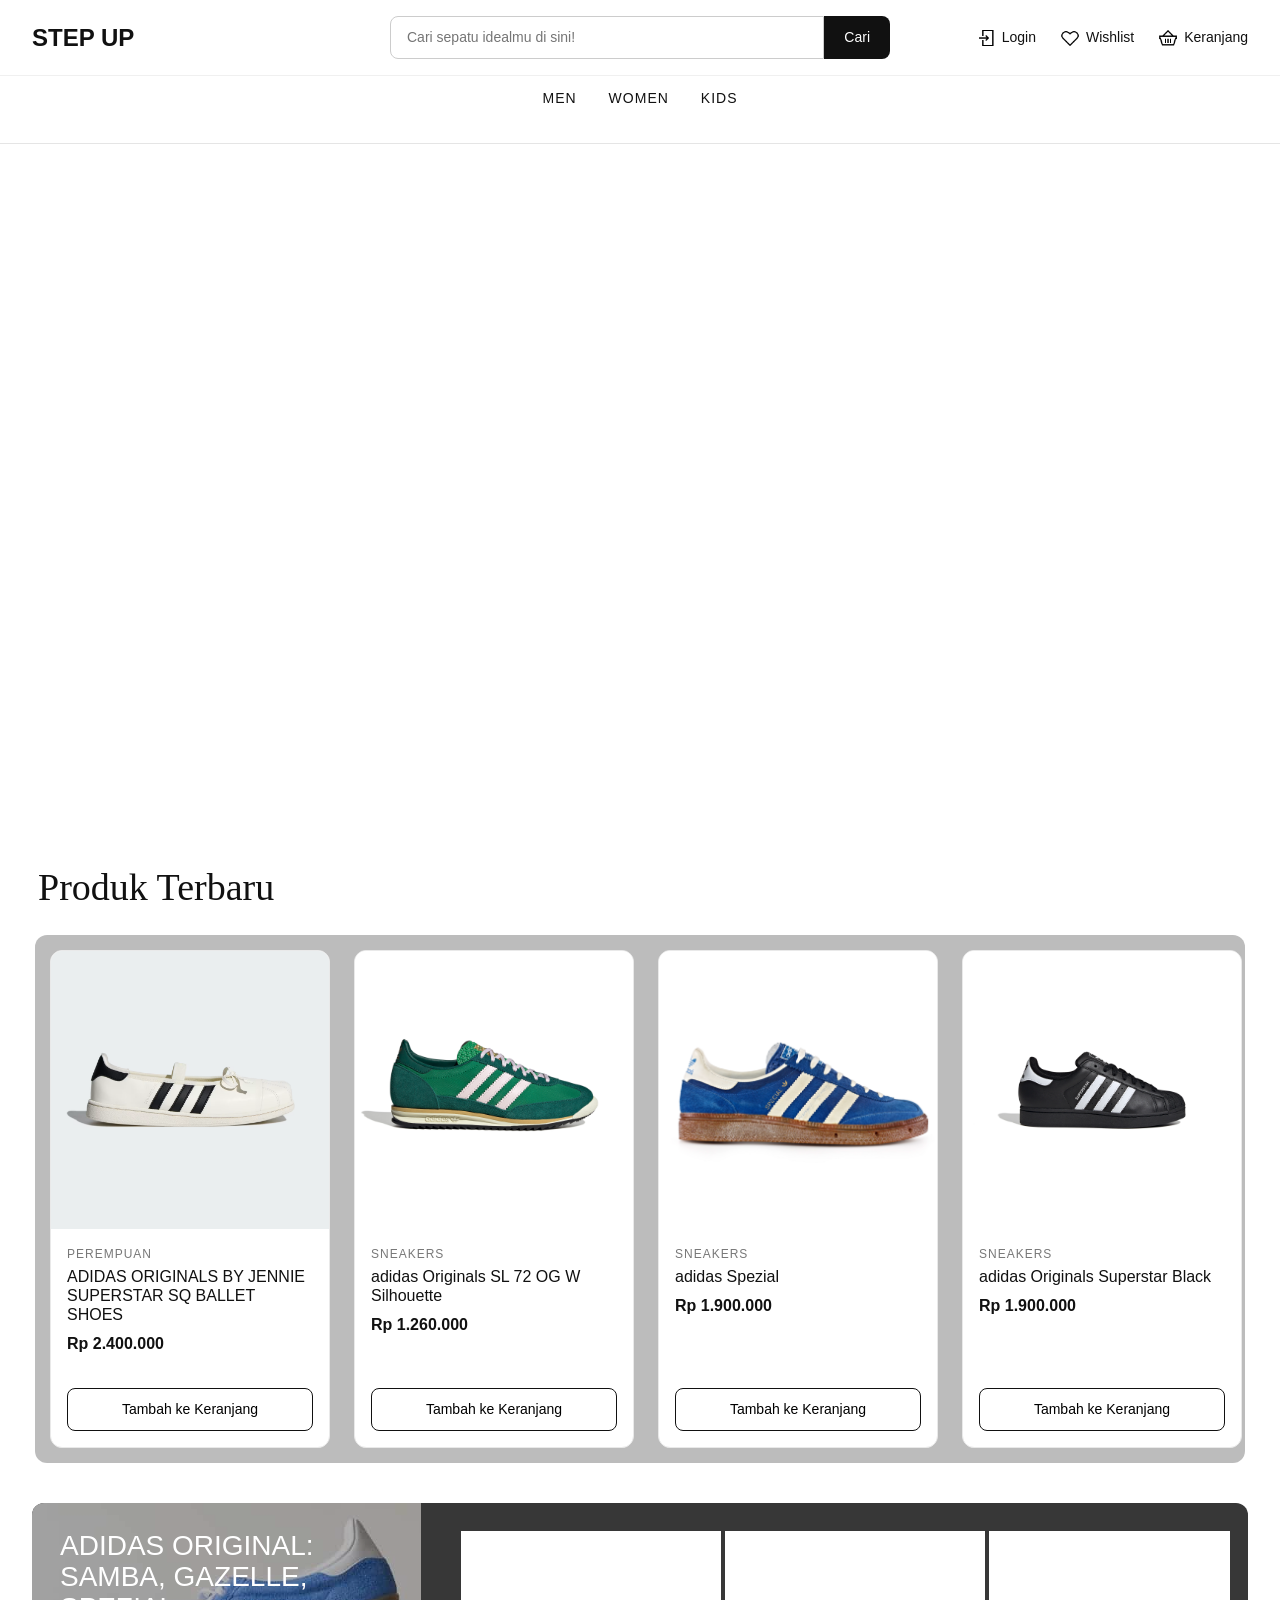
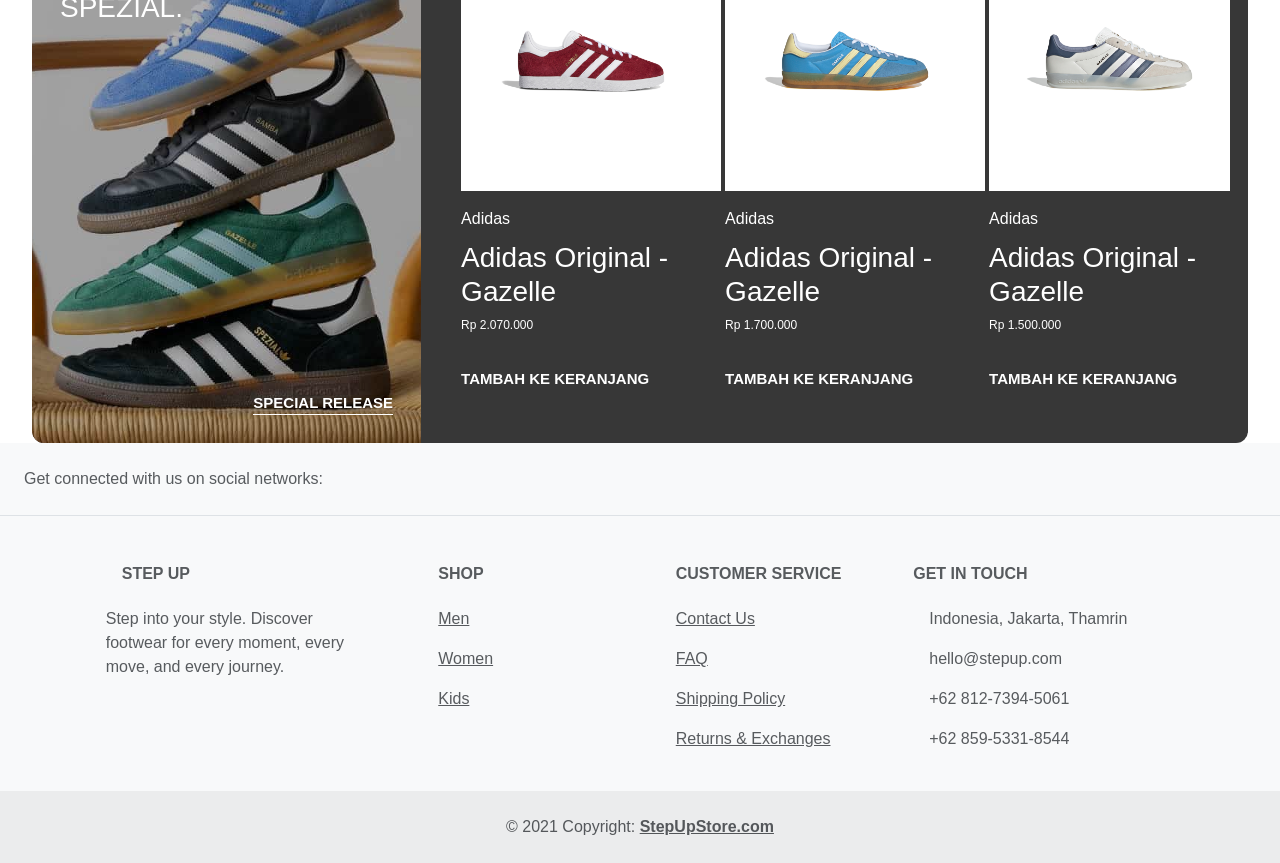
==== commit fe05ee15: "Update Index.html" ====
--- a/index.html
+++ b/index.html
@@ -11,17 +11,22 @@
 <body>
   <header class="main-header">
     <div class="navbar">
-      <a href="index.html" class="logo">STEP UP</a>
-      <form class="search-bar" action="" method="get">
-        <input type="search" name="q" placeholder="Cari sepatu idealmu di sini!">
-        <button type="submit">Cari</button>
-      </form>
-
-      <nav class="right-nav">
-        <a href="index.html"><img src="icons/icons8-log-in-32.png">Login</a>
-        <a href="index.html"><img src="icons/icons8-heart-32.png">Wishlist</a>
-        <a href="index.html"><img src="icons/icons8-shopping-basket-32.png">Keranjang</a>
-      </nav>
+      <div class="left-nav">
+        <a href="index.html" class="logo">STEP UP</a>
+      </div>
+
+      <div class="center-nav">
+        <form class="search-bar" action="" method="get">
+          <input type="search" name="q" placeholder="Cari sepatu idealmu di sini!">
+          <button type="submit">Cari</button>
+        </form>
+      </div>
+
+      <div class="right-nav">
+        <a href="index.html"><img src="icons/icons8-log-in-32.png" alt="">Login</a>
+        <a href="index.html"><img src="icons/icons8-heart-32.png" alt="">Wishlist</a>
+        <a href="index.html"><img src="icons/icons8-shopping-basket-32.png" alt="">Keranjang</a>
+      </div>
     </div>
 
     <nav class="categories">
@@ -44,25 +49,25 @@
           </div>
           <div class="carousel-inner">
             <div class="carousel-item active">
-              <video class="d-block mx-auto" autoplay muted loop playsinline>
-                <source src="Carousel Produk/Carousel4.mp4" type="video/mp4" width="1000px">
+              <video class="d-block w-100" autoplay muted loop playsinline>
+                <source src="Carousel Produk/Carousel4.mp4" type="video/mp4">
               </video>
             </div>
             <div class="carousel-item">
-              <video class="d-block mx-auto" autoplay muted loop playsinline>
-                <source src="Carousel Produk/Carousel8.mp4" type="video/mp4" width="1000px">
+              <video class="d-block w-100" autoplay muted loop playsinline>
+                <source src="Carousel Produk/Carousel8.mp4" type="video/mp4">
               </video>
             </div>
             <div class="carousel-item">
-              <video class="d-block mx-auto" autoplay muted loop playsinline>
-                <source src="Carousel Produk/Carousel5.mp4" type="video/mp4" width="1000px">
+              <video class="d-block w-100" autoplay muted loop playsinline>
+                <source src="Carousel Produk/Carousel5.mp4" type="video/mp4">
               </video>
             </div>
             <div class="carousel-item">
-              <img src="Carousel Produk/Carousel6.jpg" alt="">
+              <img src="Carousel Produk/Carousel6.jpg" class="d-block w-100" alt="">
             </div>
             <div class="carousel-item">
-              <img src="Carousel Produk/Carousel7.jpg" alt="">
+              <img src="Carousel Produk/Carousel7.jpg" class="d-block w-100" alt="">
             </div>
           </div>
           <button class="carousel-control-prev" type="button" data-bs-target="#carouselExampleIndicators" data-bs-slide="prev">
@@ -76,7 +81,6 @@
         </div>
       </section>
 
-      <!--INI ADALAH PRODUK 1-->
       <section class="product1">
         <div class="section-head">
           <h2>Produk Terbaru</h2>
@@ -85,7 +89,7 @@
           <article class="product-card">
             <div class="product-link">
               <div class="product-img">
-                <img src="Produk Image 1/Adidas Ballet Shoe Jennie.webp" alt="Sepatu Running">
+                <img src="Produk Image 1/Adidas Ballet Shoe Jennie.webp" alt="Ballet Shoes Jennie">
               </div>
               <div class="product-info">
                 <p class="product-category">Perempuan</p>
@@ -115,7 +119,7 @@
           <article class="product-card">
             <div class="product-link">
               <div class="product-img">
-                <img src="Produk Image 1/Adidas Spezial.jpg" alt="Sepatu Formal">
+                <img src="Produk Image 1/Adidas Spezial.jpg" alt="Adidas Spezial">
               </div>
               <div class="product-info">
                 <p class="product-category">Sneakers</p>
@@ -130,10 +134,70 @@
           <article class="product-card">
             <div class="product-link">
               <div class="product-img">
-                <img src="Produk Image 1/Adidas Superstar Black.jpg" alt="Sepatu Anak">
-              </div>
-              <div class="product-info">
-                <p class="product-category">Kids</p>
+                <img src="Produk Image 1/Adidas Superstar Black.jpg" alt="Adidas Superstar Black">
+              </div>
+              <div class="product-info">
+                <p class="product-category">Sneakers</p>
+                <h3 class="product-name">adidas Originals Superstar Black</h3>
+                <p class="product-price">Rp 1.900.000</p>
+              </div>
+            </div>
+            <div class="keranjang">
+              <a href="keranjang.html">Tambah ke Keranjang</a>
+            </div>
+          </article>
+          <article class="product-card">
+            <div class="product-link">
+              <div class="product-img">
+                <img src="Produk Image 1/Adidas SL2.jpg" alt="Adidas SL 72 OG W Silhouette">
+              </div>
+              <div class="product-info">
+                <p class="product-category">Sneakers</p>
+                <h3 class="product-name">adidas Originals SL 72 OG W Silhouette</h3>
+                <p class="product-price">Rp 1.280.000</p>
+              </div>
+            </div>
+            <div class="keranjang">
+              <a href="keranjang.html">Tambah ke Keranjang</a>
+            </div>
+          </article>
+          <article class="product-card">
+            <div class="product-link">
+              <div class="product-img">
+                <img src="Produk Image 1/Air Jordan.webp" alt="Sneakers Classic">
+              </div>
+              <div class="product-info">
+                <p class="product-category">Sneakers</p>
+                <h3 class="product-name">Jordan Air Jordan 1 Low</h3>
+                <p class="product-price">Rp 1.729.000</p>
+              </div>
+            </div>
+            <div class="keranjang">
+              <a href="keranjang.html">Tambah ke Keranjang</a>
+            </div>
+          </article>
+          <article class="product-card">
+            <div class="product-link">
+              <div class="product-img">
+                <img src="Produk Image 1/Converse 70 chuck.webp" alt="Converse 70 Chuck High">
+              </div>
+              <div class="product-info">
+                <p class="product-category">Sneakers</p>
+                <h3 class="product-name">Converse Chuck 70 High</h3>
+                <p class="product-price">Rp 1.399.000</p>
+              </div>
+            </div>
+            <div class="keranjang">
+              <a href="keranjang.html">Tambah ke Keranjang</a>
+            </div>
+          </article>
+          <article class="product-card">
+            <div class="product-link">
+              <div class="product-img">
+                <img src="Produk Image 1/Adidas Superstar White.jpg" alt="Adidas Superstar White">
+              </div>
+              <div class="product-info">
+                <p class="product-category">Sneakers</p>
                 <h3 class="product-name">adidas Originals Superstar White</h3>
                 <p class="product-price">Rp 1.900.000</p>
               </div>
@@ -142,70 +206,9 @@
               <a href="keranjang.html">Tambah ke Keranjang</a>
             </div>
           </article>
-          <article class="product-card">
-            <div class="product-link">
-              <div class="product-img">
-                <img src="Produk Image 1/Adidas SL2.jpg" alt="Sepatu Running">
-              </div>
-              <div class="product-info">
-                <p class="product-category">Sneakers</p>
-                <h3 class="product-name">adidas Originals SL 72 OG W Silhouette</h3>
-                <p class="product-price">Rp 1.280.000</p>
-              </div>
-            </div>
-            <div class="keranjang">
-              <a href="keranjang.html">Tambah ke Keranjang</a>
-            </div>
-          </article>
-          <article class="product-card">
-            <div class="product-link">
-              <div class="product-img">
-                <img src="Produk Image 1/Air Jordan.webp" alt="Sneakers Classic">
-              </div>
-              <div class="product-info">
-                <p class="product-category">Sneakers</p>
-                <h3 class="product-name">Jordan Air Jordan 1 Low</h3>
-                <p class="product-price">Rp 1.729.000</p>
-              </div>
-            </div>
-            <div class="keranjang">
-              <a href="keranjang.html">Tambah ke Keranjang</a>
-            </div>
-          </article>
-          <article class="product-card">
-            <div class="product-link">
-              <div class="product-img">
-                <img src="Produk Image 1/Converse 70 chuck.webp" alt="Sepatu Formal">
-              </div>
-              <div class="product-info">
-                <p class="product-category">Sneakers</p>
-                <h3 class="product-name">Converse Chuck 70 High</h3>
-                <p class="product-price">Rp 1.399.000</p>
-              </div>
-            </div>
-            <div class="keranjang">
-              <a href="keranjang.html">Tambah ke Keranjang</a>
-            </div>
-          </article>
-          <article class="product-card">
-            <div class="product-link">
-              <div class="product-img">
-                <img src="Produk Image 1/Adidas Superstar White.jpg" alt="Sepatu Anak">
-              </div>
-              <div class="product-info">
-                <p class="product-category">Sneakers</p>
-                <h3 class="product-name">adidas Originals Superstar Black</h3>
-                <p class="product-price">Rp 1.900.000</p>
-              </div>
-            </div>
-            <div class="keranjang">
-              <a href="keranjang.html">Tambah ke Keranjang</a>
-            </div>
-          </article>
-        </div>
-      </section>
-
-      <!--INI ADALAH FEATURE1-->
+        </div>
+      </section>
+
       <section class="feature">
         <a href="#" class="feature-poster">
           <img src="Features Image Product 1/Adidas Gazelle Spezial Samba.jpg" alt="Adidas Gazelle Spezial Samba">
@@ -221,7 +224,7 @@
               </div>
               <p class="feature-brand">Adidas</p>
               <h3 class="feature-name">Adidas Original - Gazelle</h3>
-              <p class="feature-price">IDR 2.070.000</p>
+              <p class="feature-price">Rp 2.070.000</p>
             </div>
             <a href="keranjang.html" class="feature-status feature-keranjang">Tambah ke keranjang</a>
           </article>
@@ -232,7 +235,7 @@
               </div>
               <p class="feature-brand">Adidas</p>
               <h3 class="feature-name">Adidas Original - Gazelle</h3>
-              <p class="feature-price">IDR 1.700.000</p>
+              <p class="feature-price">Rp 1.700.000</p>
             </div>
             <a href="keranjang.html" class="feature-status feature-keranjang">Tambah ke keranjang</a>
           </article>
@@ -243,7 +246,7 @@
               </div>
               <p class="feature-brand">Adidas</p>
               <h3 class="feature-name">Adidas Original - Gazelle</h3>
-              <p class="feature-price">IDR 1.500.000</p>
+              <p class="feature-price">Rp 1.500.000</p>
             </div>
             <a href="keranjang.html" class="feature-status feature-keranjang">Tambah ke keranjang</a>
           </article>
@@ -254,7 +257,7 @@
               </div>
               <p class="feature-brand">Adidas</p>
               <h3 class="feature-name">Adidas Original - Spezial</h3>
-              <p class="feature-price">IDR 1.700.000</p>
+              <p class="feature-price">Rp 1.700.000</p>
             </div>
             <a href="keranjang.html" class="feature-status feature-keranjang">Tambah ke keranjang</a>
           </article>
@@ -265,7 +268,7 @@
               </div>
               <p class="feature-brand">Adidas</p>
               <h3 class="feature-name">Adidas Original - Spezial</h3>
-              <p class="feature-price">IDR 1.899.000</p>
+              <p class="feature-price">Rp 1.899.000</p>
             </div>
             <a href="keranjang.html" class="feature-status feature-keranjang">Tambah ke keranjang</a>
           </article>
@@ -276,7 +279,7 @@
               </div>
               <p class="feature-brand">Adidas</p>
               <h3 class="feature-name">Adidas Original - Spezial</h3>
-              <p class="feature-price">IDR 1.899.000</p>
+              <p class="feature-price">Rp 1.899.000</p>
             </div>
             <a href="keranjang.html" class="feature-status feature-keranjang">Tambah ke keranjang</a>
           </article>
@@ -287,7 +290,7 @@
               </div>
               <p class="feature-brand">Adidas</p>
               <h3 class="feature-name">Adidas Original - Samba</h3>
-              <p class="feature-price">IDR 2.199.000</p>
+              <p class="feature-price">Rp 2.199.000</p>
             </div>
             <a href="keranjang.html" class="feature-status feature-keranjang">Tambah ke keranjang</a>
           </article>
@@ -298,7 +301,7 @@
               </div>
               <p class="feature-brand">Adidas</p>
               <h3 class="feature-name">Adidas Original - Samba</h3>
-              <p class="feature-price">IDR 1.760.000</p>
+              <p class="feature-price">Rp 1.760.000</p>
             </div>
             <a href="keranjang.html" class="feature-status feature-keranjang">Tambah ke keranjang</a>
           </article>
@@ -309,7 +312,7 @@
               </div>
               <p class="feature-brand">Adidas</p>
               <h3 class="feature-name">Adidas Original - Samba</h3>
-              <p class="feature-price">IDR 1.999.000</p>
+              <p class="feature-price">Rp 1.999.000</p>
             </div>
             <a href="keranjang.html" class="feature-status feature-keranjang">Tambah ke keranjang</a>
           </article>
@@ -349,7 +352,7 @@
               <h6 class="text-uppercase fw-bold mb-4">SHOP</h6>
               <p><a href="men.html" class="text-reset">Men</a></p>
               <p><a href="women.html" class="text-reset">Women</a></p>
-              <p><a href="kid.html" class="text-reset">Kid</a></p>
+              <p><a href="kids.html" class="text-reset">Kids</a></p>
             </div>
             <div class="col-md-3 col-lg-2 col-xl-2 mx-auto mb-4">
               <h6 class="text-uppercase fw-bold mb-4">Customer Service</h6>
@@ -360,7 +363,7 @@
             </div>
             <div class="col-md-4 col-lg-3 col-xl-3 mx-auto mb-md-0 mb-4">
               <h6 class="text-uppercase fw-bold mb-4">Get In Touch</h6>
-              <p><i class="fas fa-home me-3"></i> New York, NY 10012, US</p>
+              <p><i class="fas fa-home me-3"></i> Indonesia, Jakarta, Thamrin</p>
               <p><i class="fas fa-envelope me-3"></i> hello@stepup.com</p>
               <p><i class="fas fa-phone me-3"></i> +62 812-7394-5061</p>
               <p><i class="fas fa-print me-3"></i> +62 859-5331-8544</p>
--- a/style.css
+++ b/style.css
@@ -6,7 +6,6 @@
 
 body {
   font-family: Arial, Helvetica, sans-serif;
-  background: rgb(255, 255, 255);
   padding-top: 122px;
 }
 
@@ -27,19 +26,22 @@
   padding: 16px 32px;
 }
 
-.logo {
+.left-nav {
   justify-self: start;
+}
+
+.left-nav a {
   font-size: 24px;
   font-weight: bold;
   text-decoration: none;
   color: rgb(17, 17, 17);
 }
 
-.search-bar {
-  display: flex;
-}
-
-.search-bar input {
+.center-nav form {
+  display: flex;
+}
+
+.center-nav input {
   flex: 1;
   min-width: 0;
   padding: 10px 16px;
@@ -49,7 +51,7 @@
   outline: none;
 }
 
-.search-bar button {
+.center-nav button {
   padding: 10px 20px;
   font-size: 14px;
   border: none;
@@ -62,6 +64,7 @@
 .right-nav {
   justify-self: end;
   display: flex;
+  align-items: center;
   gap: 24px;
 }
 
@@ -78,8 +81,6 @@
 .right-nav img {
   width: 20px;
   height: 20px;
-  object-fit: contain;
-  flex-shrink: 0;
 }
 
 .categories {
@@ -111,67 +112,41 @@
   border-bottom-color: rgb(17, 17, 17);
 }
 
-.categories a.sale {
-  color: rgb(220, 38, 38);
-  font-weight: 700;
-}
-
 .hero {
   padding: 0 32px;
   margin-top: 24px;
 }
 
-.hero .carousel {
-  width: 100%;
+.carousel {
   border-radius: 12px;
   overflow: hidden;
 }
 
-.hero .carousel-item img,
-.hero .carousel-item video {
-  display: block;
-  width: 100%;
+.carousel-item img,
+.carousel-item video {
   aspect-ratio: 16 / 9;
   object-fit: cover;
 }
 
-.products {
-  padding: 48px 32px;
-}
-
 .section-head {
-  display: flex;
-  justify-content: space-between;
-  align-items: baseline;
   margin-bottom: 24px;
 }
 
 .section-head h2 {
   font-size: 38px;
-  margin-top: 35px;
-  margin-bottom: 0px;
-  margin-right: 38px;
-  margin-left: 38px;
+  margin: 35px 38px 0;
   font-family: 'Times New Roman', Times, serif;
   color: rgb(17, 17, 17);
 }
 
-.section-head a {
-  font-size: 14px;
-  color: rgb(17, 17, 17);
-  margin: 35px;
-}
-
 .product-grid {
   display: flex;
+  gap: 24px;
+  margin: 0 35px;
+  padding: 15px;
   background-color: rgba(0, 0, 0, 0.262);
-  gap: 24px;
   border-radius: 12px;
   overflow-x: auto;
-  padding: 8px 4px 24px;
-  margin-right: 35px;
-  margin-left: 35px;
-  padding: 15px;
   scroll-snap-type: x mandatory;
   scroll-padding: 24px;
 }
@@ -194,10 +169,7 @@
 }
 
 .product-link {
-  display: block;
   flex: 1;
-  text-decoration: none;
-  color: inherit;
 }
 
 .product-img {
@@ -206,10 +178,10 @@
 }
 
 .product-img img {
+  display: block;
   width: 100%;
   height: 100%;
   object-fit: cover;
-  display: block;
 }
 
 .product-info {
@@ -237,8 +209,7 @@
 }
 
 .keranjang {
-  margin: 0 16px 16px;
-  margin-top: auto;
+  margin: auto 16px 16px;
 }
 
 .keranjang a {
@@ -270,18 +241,17 @@
 
 .feature-poster {
   position: relative;
-  display: block;
   overflow: hidden;
   text-decoration: none;
   color: rgb(255, 255, 255);
 }
 
 .feature-poster img {
+  display: block;
   width: 100%;
   height: 100%;
   object-fit: cover;
-  filter:brightness(0.7);
-  display: block;
+  filter: brightness(0.7);
 }
 
 .feature-poster h2 {
@@ -305,29 +275,17 @@
 
 .feature-products {
   display: flex;
-  margin-right: 18px;
-  margin-left: 18px;
   gap: 4px;
+  margin: 0 18px;
   padding: 28px 0 28px 22px;
   overflow-x: auto;
 }
 
 .feature-card {
+  flex: 0 0 260px;
+  display: flex;
+  flex-direction: column;
   color: white;
-  flex: 0 0 260px;
-  display: flex;
-  flex-direction: column;
-}
-
-.feature-card a {
-  display: flex;
-  flex-direction: column;
-  flex: 1;
-  text-decoration: none;
-  color: rgb(255, 255, 255);
-  text-transform: uppercase;
-  font-size: 13px;
-  font-weight: bold;
 }
 
 .feature-img {
@@ -337,10 +295,10 @@
 }
 
 .feature-img img {
+  display: block;
   width: 100%;
   height: 100%;
   object-fit: contain;
-  display: block;
 }
 
 .feature-brand {
@@ -348,43 +306,19 @@
 }
 
 .feature-price {
-  margin-top: auto;
   font-size: 12px;
   font-weight: normal;
 }
 
-.feature-status {
+.feature-keranjang {
   margin-top: 18px;
+  text-decoration: none;
+  color: rgb(255, 255, 255);
+  text-transform: uppercase;
   font-size: 15px;
-}
-
-.feature-card .feature-keranjang {
-  flex: none;
-  margin-top: 18px;
-  font-size: 15px;
-}
-
-.feature-card .feature-keranjang:hover {
+  font-weight: bold;
+}
+
+.feature-keranjang:hover {
   text-decoration: underline;
-}
-
-.feature2 {
-  display: grid;
-  grid-template-columns: 1fr 32%;
-  height: 540px;
-  margin: 40px 32px 0;
-  background: rgb(55, 55, 55);
-  border-radius: 12px;
-  overflow: hidden;
-}
-
-.feature2 .feature-products {
-  grid-column: 1;
-  grid-row: 1;
-  min-width: 0;
-  padding: 28px 22px 28px 28px;
-}
-
-.feature2 .feature-poster {
-  order: 2;
 }
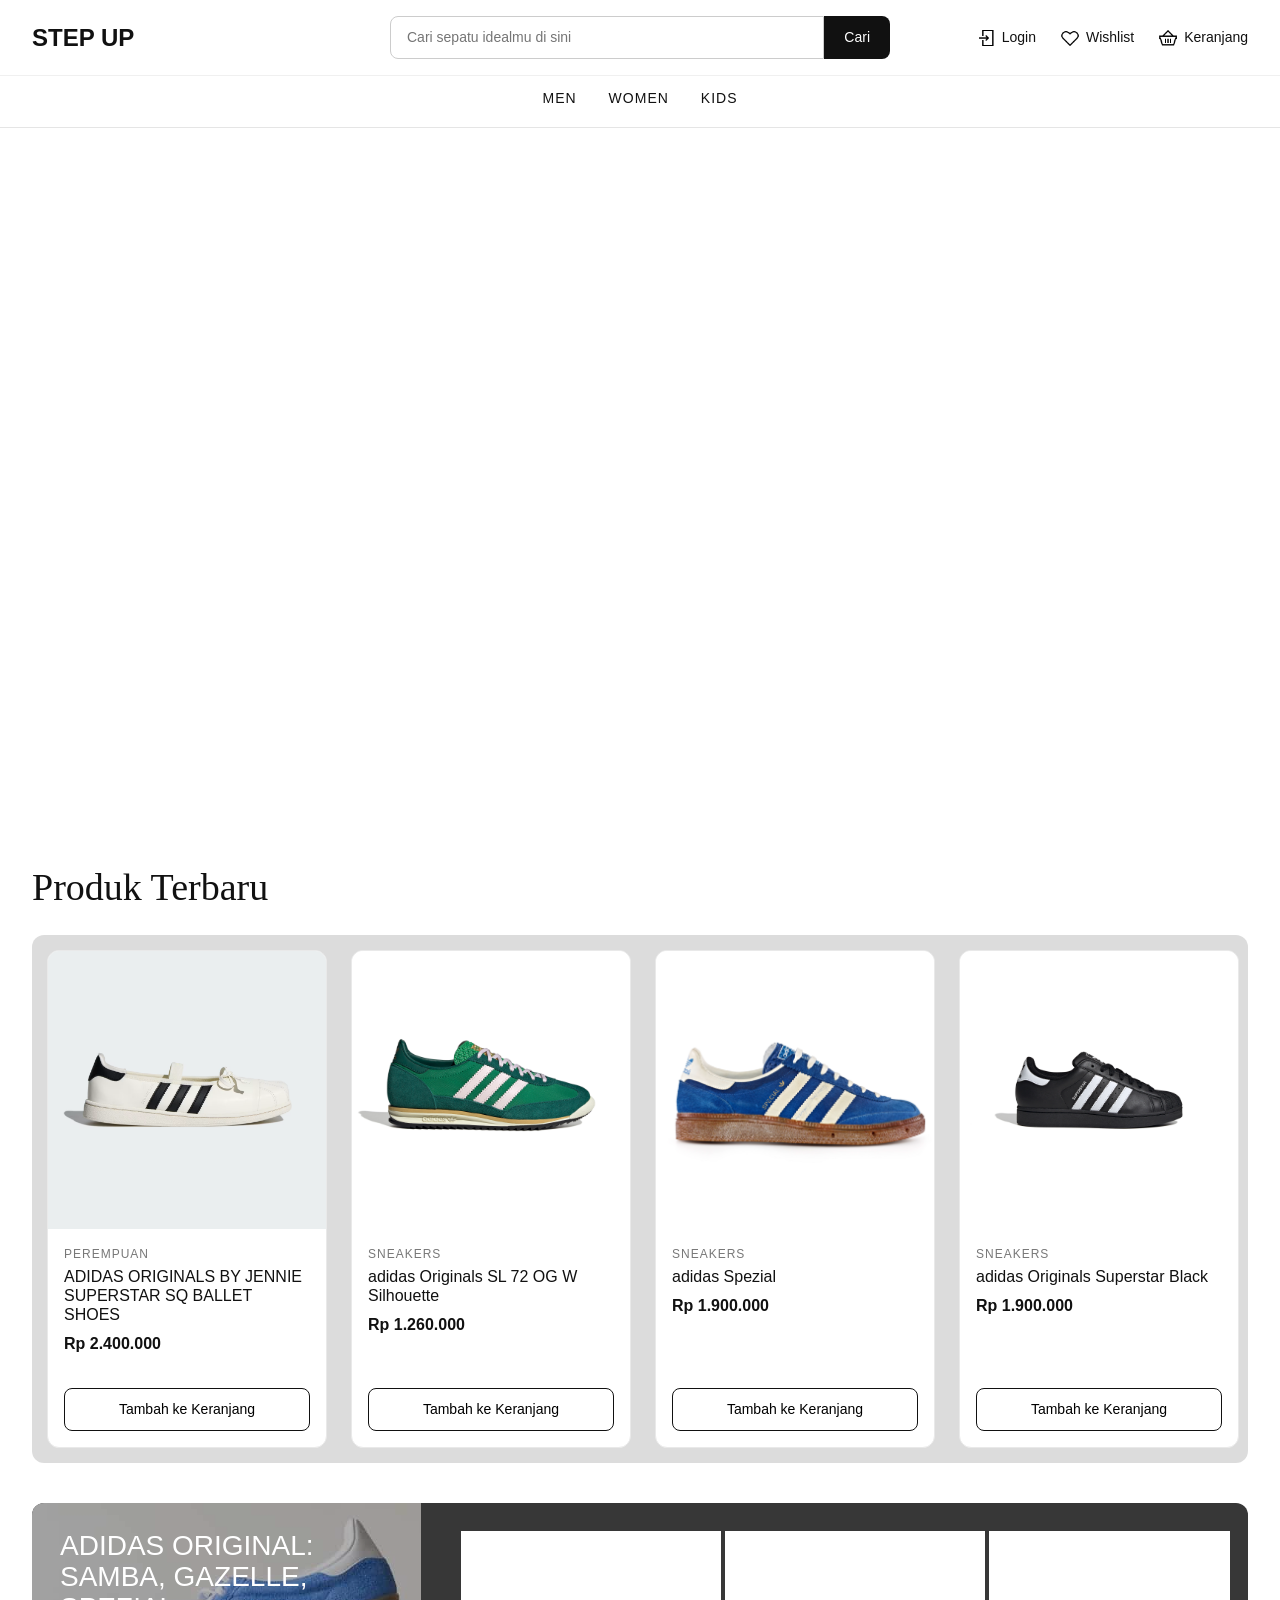
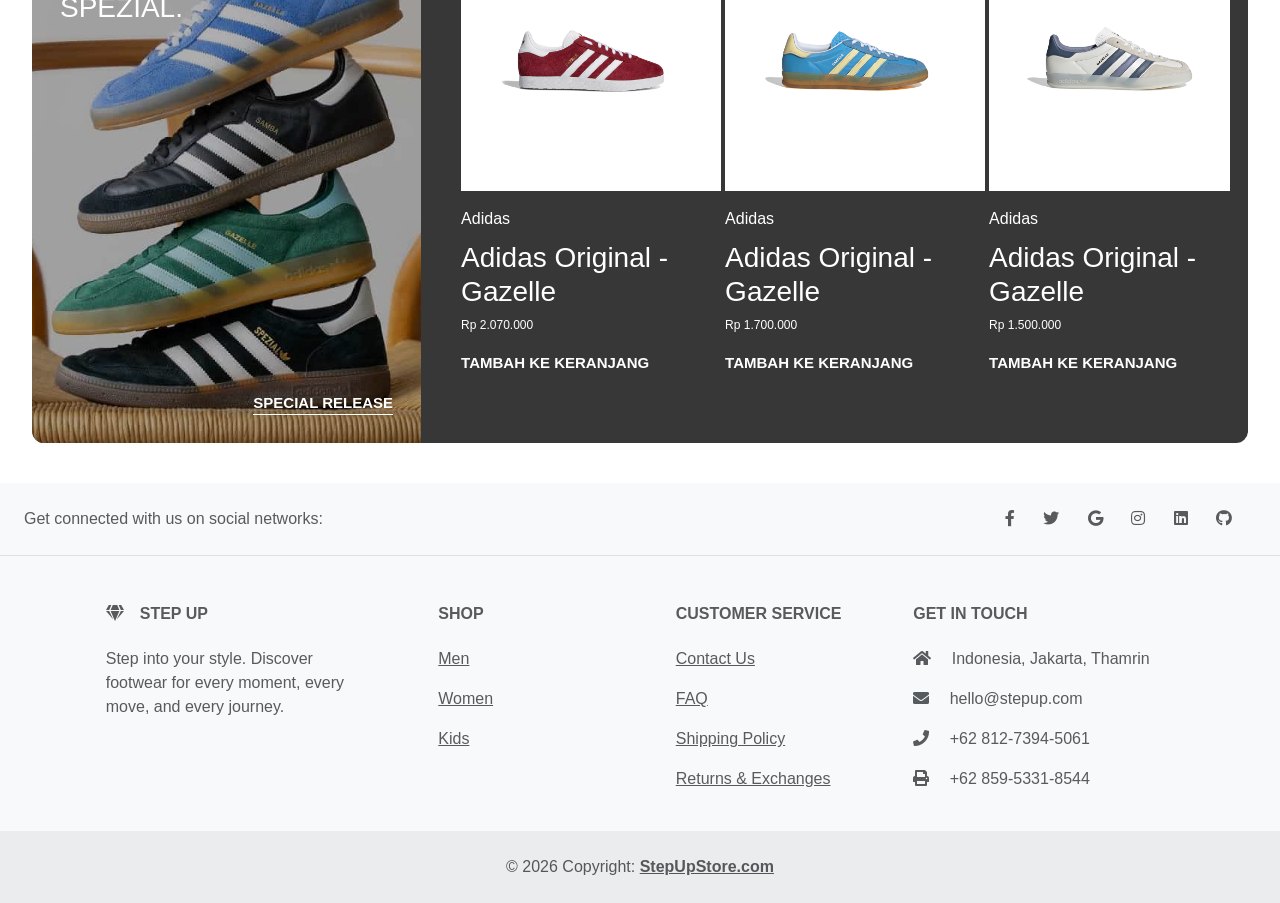
==== commit aad9f7b5: "Update Index.html and Style.css" ====
--- a/index.html
+++ b/index.html
@@ -5,6 +5,7 @@
   <meta name="viewport" content="width=device-width, initial-scale=1.0">
   <title>StepUp Store</title>
   <link href="https://cdn.jsdelivr.net/npm/bootstrap@5.3.8/dist/css/bootstrap.min.css" rel="stylesheet" integrity="sha384-sRIl4kxILFvY47J16cr9ZwB07vP4J8+LH7qKQnuqkuIAvNWLzeN8tE5YBujZqJLB" crossorigin="anonymous">
+  <link rel="stylesheet" href="https://cdnjs.cloudflare.com/ajax/libs/font-awesome/5.15.4/css/all.min.css"/>
   <link rel="stylesheet" href="style.css">
   <link rel="icon" href="iconbrowser/Shoes Icon Browser.jpg">
 </head>
@@ -16,8 +17,8 @@
       </div>
 
       <div class="center-nav">
-        <form class="search-bar" action="" method="get">
-          <input type="search" name="q" placeholder="Cari sepatu idealmu di sini!">
+        <form action="" method="get">
+          <input type="search" name="q" placeholder="Cari sepatu idealmu di sini">
           <button type="submit">Cari</button>
         </form>
       </div>
@@ -81,7 +82,7 @@
         </div>
       </section>
 
-      <section class="product1">
+      <section class="product">
         <div class="section-head">
           <h2>Produk Terbaru</h2>
         </div>
@@ -226,7 +227,7 @@
               <h3 class="feature-name">Adidas Original - Gazelle</h3>
               <p class="feature-price">Rp 2.070.000</p>
             </div>
-            <a href="keranjang.html" class="feature-status feature-keranjang">Tambah ke keranjang</a>
+            <a href="keranjang.html" class="feature-keranjang">Tambah ke keranjang</a>
           </article>
           <article class="feature-card">
             <div>
@@ -237,7 +238,7 @@
               <h3 class="feature-name">Adidas Original - Gazelle</h3>
               <p class="feature-price">Rp 1.700.000</p>
             </div>
-            <a href="keranjang.html" class="feature-status feature-keranjang">Tambah ke keranjang</a>
+            <a href="keranjang.html" class="feature-keranjang">Tambah ke keranjang</a>
           </article>
           <article class="feature-card">
             <div>
@@ -248,7 +249,7 @@
               <h3 class="feature-name">Adidas Original - Gazelle</h3>
               <p class="feature-price">Rp 1.500.000</p>
             </div>
-            <a href="keranjang.html" class="feature-status feature-keranjang">Tambah ke keranjang</a>
+            <a href="keranjang.html" class="feature-keranjang">Tambah ke keranjang</a>
           </article>
           <article class="feature-card">
             <div>
@@ -259,7 +260,7 @@
               <h3 class="feature-name">Adidas Original - Spezial</h3>
               <p class="feature-price">Rp 1.700.000</p>
             </div>
-            <a href="keranjang.html" class="feature-status feature-keranjang">Tambah ke keranjang</a>
+            <a href="keranjang.html" class="feature-keranjang">Tambah ke keranjang</a>
           </article>
           <article class="feature-card">
             <div>
@@ -270,7 +271,7 @@
               <h3 class="feature-name">Adidas Original - Spezial</h3>
               <p class="feature-price">Rp 1.899.000</p>
             </div>
-            <a href="keranjang.html" class="feature-status feature-keranjang">Tambah ke keranjang</a>
+            <a href="keranjang.html" class="feature-keranjang">Tambah ke keranjang</a>
           </article>
           <article class="feature-card">
             <div>
@@ -281,7 +282,7 @@
               <h3 class="feature-name">Adidas Original - Spezial</h3>
               <p class="feature-price">Rp 1.899.000</p>
             </div>
-            <a href="keranjang.html" class="feature-status feature-keranjang">Tambah ke keranjang</a>
+            <a href="keranjang.html" class="feature-keranjang">Tambah ke keranjang</a>
           </article>
           <article class="feature-card">
             <div>
@@ -292,7 +293,7 @@
               <h3 class="feature-name">Adidas Original - Samba</h3>
               <p class="feature-price">Rp 2.199.000</p>
             </div>
-            <a href="keranjang.html" class="feature-status feature-keranjang">Tambah ke keranjang</a>
+            <a href="keranjang.html" class="feature-keranjang">Tambah ke keranjang</a>
           </article>
           <article class="feature-card">
             <div>
@@ -303,7 +304,7 @@
               <h3 class="feature-name">Adidas Original - Samba</h3>
               <p class="feature-price">Rp 1.760.000</p>
             </div>
-            <a href="keranjang.html" class="feature-status feature-keranjang">Tambah ke keranjang</a>
+            <a href="keranjang.html" class="feature-keranjang">Tambah ke keranjang</a>
           </article>
           <article class="feature-card">
             <div>
@@ -314,7 +315,7 @@
               <h3 class="feature-name">Adidas Original - Samba</h3>
               <p class="feature-price">Rp 1.999.000</p>
             </div>
-            <a href="keranjang.html" class="feature-status feature-keranjang">Tambah ke keranjang</a>
+            <a href="keranjang.html" class="feature-keranjang">Tambah ke keranjang</a>
           </article>
         </div>
       </section>
@@ -374,7 +375,7 @@
 
       <!-- Copyright -->
       <div class="text-center p-4" style="background-color: rgba(0, 0, 0, 0.05);">
-        © 2021 Copyright:
+        © 2026 Copyright:
         <a class="text-reset fw-bold" href="index.html">StepUpStore.com</a>
       </div>
     </footer>
--- a/style.css
+++ b/style.css
@@ -92,6 +92,7 @@
   justify-content: center;
   gap: 32px;
   list-style: none;
+  margin: 0;
   padding: 12px 32px;
 }
 
@@ -134,7 +135,7 @@
 
 .section-head h2 {
   font-size: 38px;
-  margin: 35px 38px 0;
+  margin: 35px 32px 0;
   font-family: 'Times New Roman', Times, serif;
   color: rgb(17, 17, 17);
 }
@@ -142,18 +143,18 @@
 .product-grid {
   display: flex;
   gap: 24px;
-  margin: 0 35px;
+  margin: 0 32px;
   padding: 15px;
-  background-color: rgba(0, 0, 0, 0.262);
+  background-color: rgba(0, 0, 0, 0.138);
   border-radius: 12px;
   overflow-x: auto;
-  scroll-snap-type: x mandatory;
-  scroll-padding: 24px;
 }
 
 .product-card {
-  flex: 0 0 280px;
-  display: flex;
+  display: flex;
+  flex-grow: 0;
+  flex-shrink: 0;
+  flex-basis: 280px;
   flex-direction: column;
   background: rgb(255, 255, 255);
   border: 1px solid rgb(233, 233, 233);
@@ -178,7 +179,6 @@
 }
 
 .product-img img {
-  display: block;
   width: 100%;
   height: 100%;
   object-fit: cover;
@@ -206,16 +206,17 @@
   font-size: 16px;
   font-weight: bold;
   color: rgb(17, 17, 17);
+  margin: 0; 
 }
 
 .keranjang {
-  margin: auto 16px 16px;
+  margin: 16px 16px;
 }
 
 .keranjang a {
-  display: block;
+  display: flex;
+  justify-content: center;
   padding: 10px 0;
-  text-align: center;
   text-decoration: none;
   font-size: 14px;
   color: black;
@@ -233,7 +234,7 @@
   display: grid;
   grid-template-columns: 32% 1fr;
   height: 540px;
-  margin: 40px 32px 0;
+  margin: 40px 32px;
   background: rgb(55, 55, 55);
   border-radius: 12px;
   overflow: hidden;
@@ -305,9 +306,14 @@
   margin-bottom: 10px;
 }
 
+.feature-name {
+  margin: 0 0 8px;
+}
+
 .feature-price {
   font-size: 12px;
   font-weight: normal;
+  margin: 0;
 }
 
 .feature-keranjang {
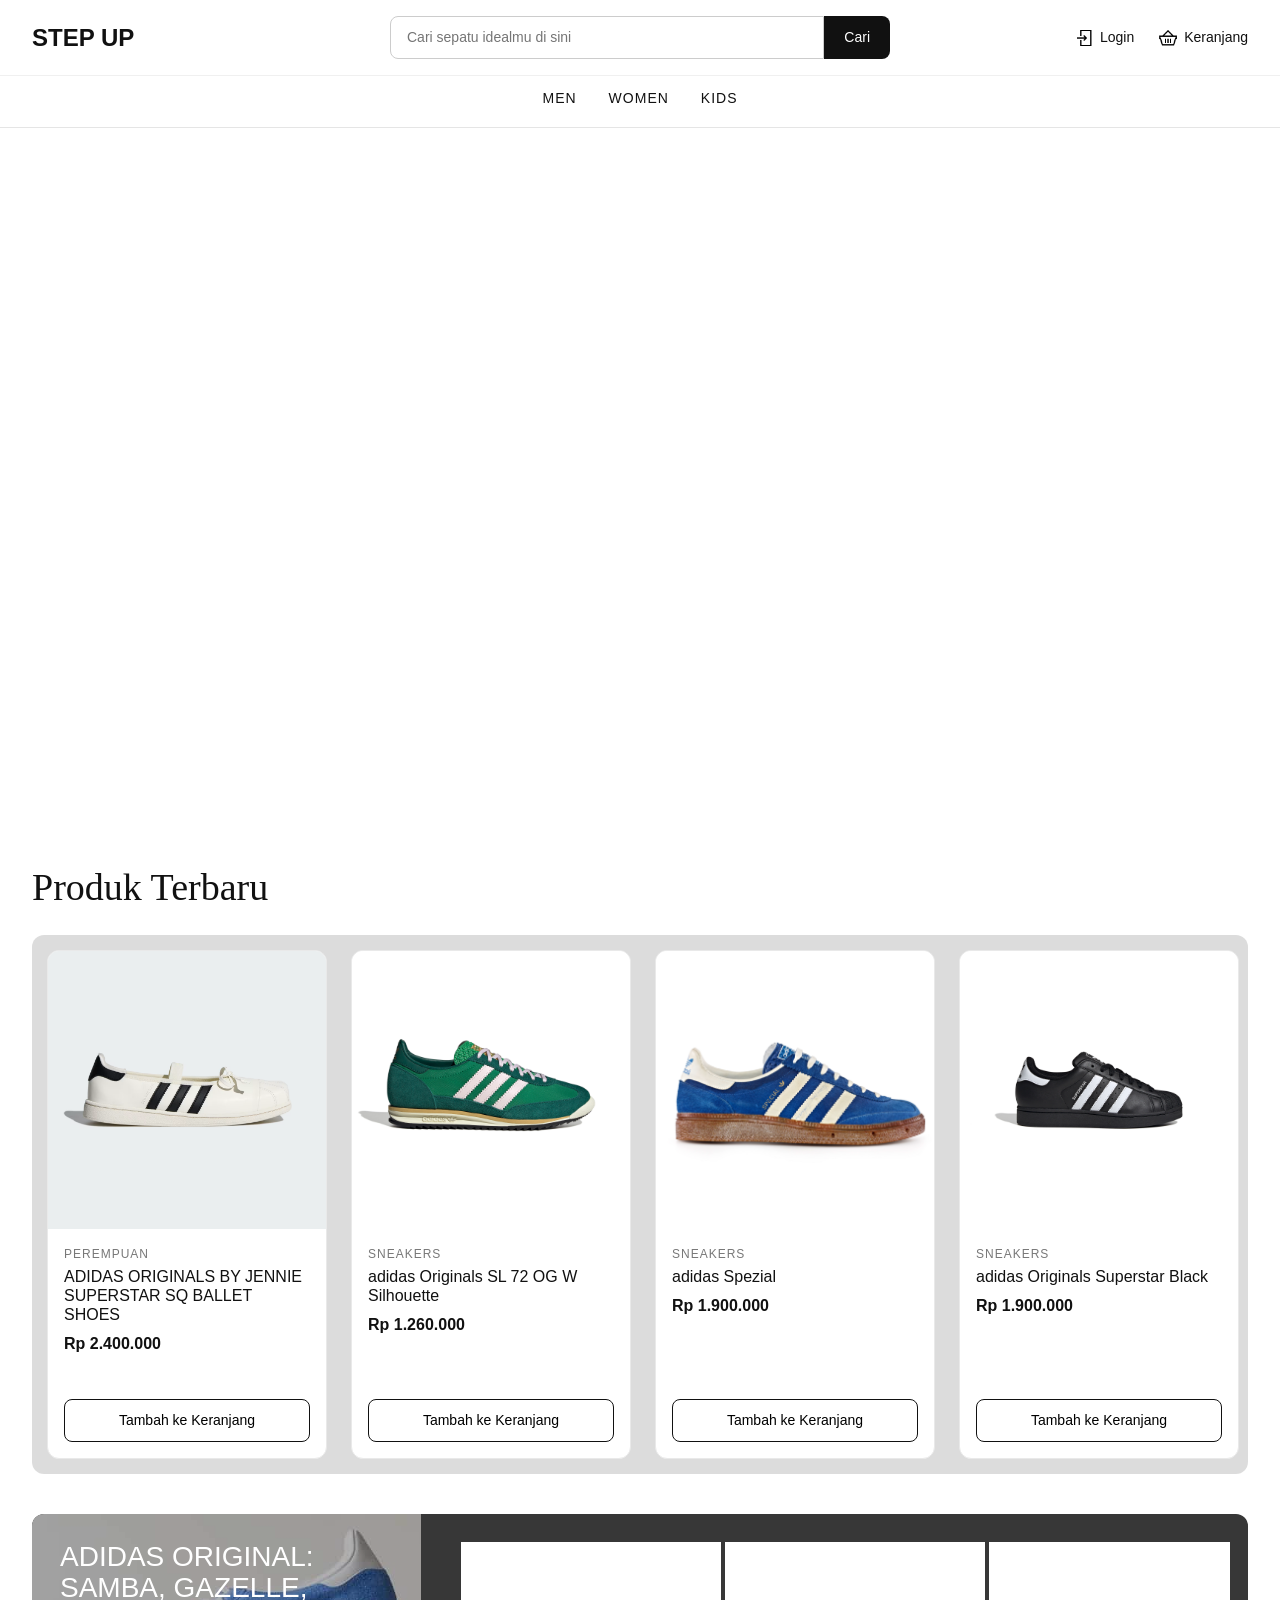
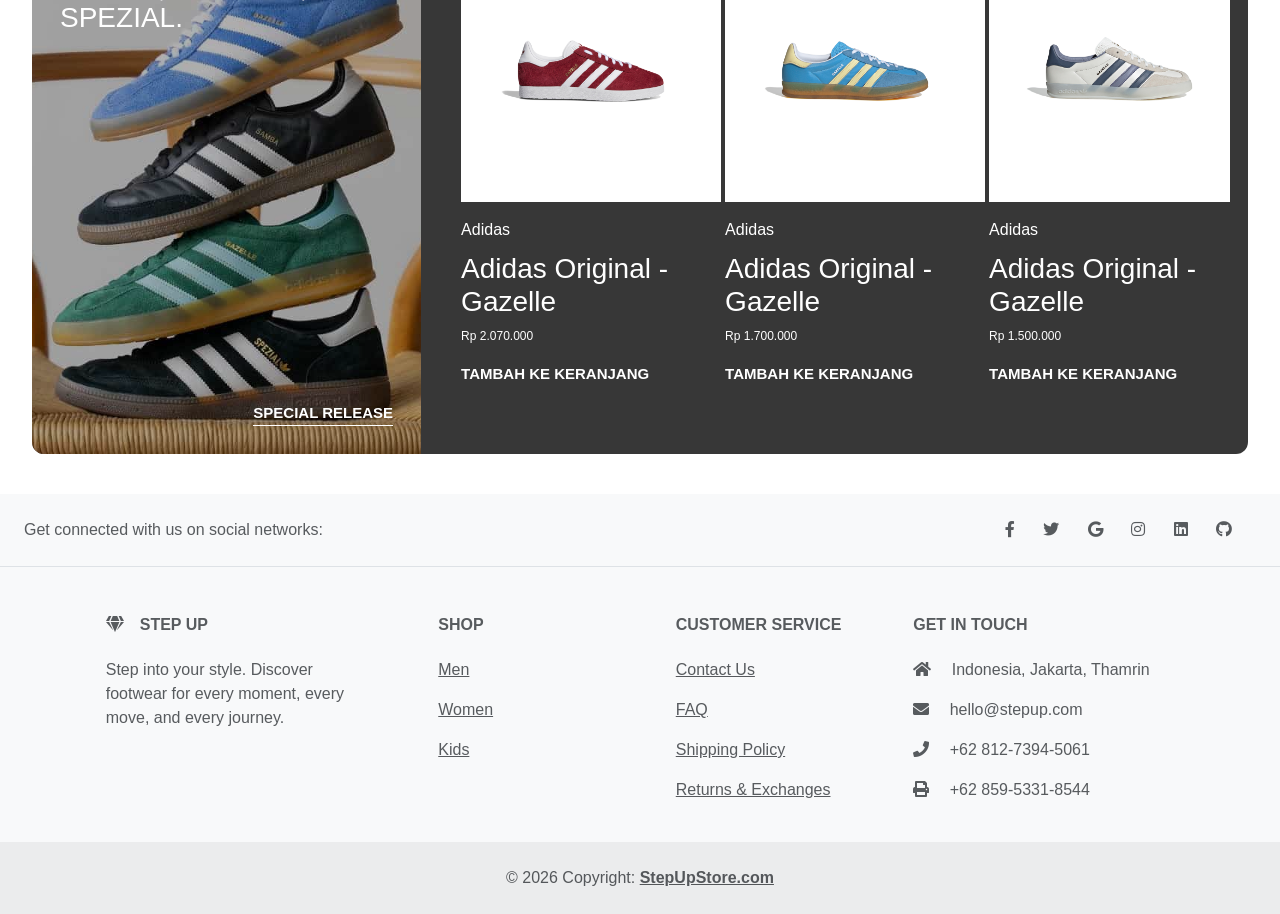
==== commit e5fb7099: "Update wishlist removal, and cleaning up some code, and removing unnecessary parts" ====
--- a/index.html
+++ b/index.html
@@ -25,7 +25,6 @@
 
       <div class="right-nav">
         <a href="index.html"><img src="icons/icons8-log-in-32.png" alt="">Login</a>
-        <a href="index.html"><img src="icons/icons8-heart-32.png" alt="">Wishlist</a>
         <a href="index.html"><img src="icons/icons8-shopping-basket-32.png" alt="">Keranjang</a>
       </div>
     </div>
@@ -88,120 +87,104 @@
         </div>
         <div class="product-grid">
           <article class="product-card">
-            <div class="product-link">
-              <div class="product-img">
-                <img src="Produk Image 1/Adidas Ballet Shoe Jennie.webp" alt="Ballet Shoes Jennie">
-              </div>
-              <div class="product-info">
-                <p class="product-category">Perempuan</p>
-                <h3 class="product-name">ADIDAS ORIGINALS BY JENNIE SUPERSTAR SQ BALLET SHOES</h3>
-                <p class="product-price">Rp 2.400.000</p>
-              </div>
-            </div>
-            <div class="keranjang">
-              <a href="keranjang.html">Tambah ke Keranjang</a>
-            </div>
-          </article>
-          <article class="product-card">
-            <div class="product-link">
-              <div class="product-img">
-                <img src="Produk Image 1/Adidas SL.jpg" alt="Sneakers Classic">
-              </div>
-              <div class="product-info">
-                <p class="product-category">Sneakers</p>
-                <h3 class="product-name">adidas Originals SL 72 OG W Silhouette</h3>
-                <p class="product-price">Rp 1.260.000</p>
-              </div>
-            </div>
-            <div class="keranjang">
-              <a href="keranjang.html">Tambah ke Keranjang</a>
-            </div>
-          </article>
-          <article class="product-card">
-            <div class="product-link">
-              <div class="product-img">
-                <img src="Produk Image 1/Adidas Spezial.jpg" alt="Adidas Spezial">
-              </div>
-              <div class="product-info">
-                <p class="product-category">Sneakers</p>
-                <h3 class="product-name">adidas Spezial</h3>
-                <p class="product-price">Rp 1.900.000</p>
-              </div>
-            </div>
-            <div class="keranjang">
-              <a href="keranjang.html">Tambah ke Keranjang</a>
-            </div>
-          </article>
-          <article class="product-card">
-            <div class="product-link">
-              <div class="product-img">
-                <img src="Produk Image 1/Adidas Superstar Black.jpg" alt="Adidas Superstar Black">
-              </div>
-              <div class="product-info">
-                <p class="product-category">Sneakers</p>
-                <h3 class="product-name">adidas Originals Superstar Black</h3>
-                <p class="product-price">Rp 1.900.000</p>
-              </div>
-            </div>
-            <div class="keranjang">
-              <a href="keranjang.html">Tambah ke Keranjang</a>
-            </div>
-          </article>
-          <article class="product-card">
-            <div class="product-link">
-              <div class="product-img">
-                <img src="Produk Image 1/Adidas SL2.jpg" alt="Adidas SL 72 OG W Silhouette">
-              </div>
-              <div class="product-info">
-                <p class="product-category">Sneakers</p>
-                <h3 class="product-name">adidas Originals SL 72 OG W Silhouette</h3>
-                <p class="product-price">Rp 1.280.000</p>
-              </div>
-            </div>
-            <div class="keranjang">
-              <a href="keranjang.html">Tambah ke Keranjang</a>
-            </div>
-          </article>
-          <article class="product-card">
-            <div class="product-link">
-              <div class="product-img">
-                <img src="Produk Image 1/Air Jordan.webp" alt="Sneakers Classic">
-              </div>
-              <div class="product-info">
-                <p class="product-category">Sneakers</p>
-                <h3 class="product-name">Jordan Air Jordan 1 Low</h3>
-                <p class="product-price">Rp 1.729.000</p>
-              </div>
-            </div>
-            <div class="keranjang">
-              <a href="keranjang.html">Tambah ke Keranjang</a>
-            </div>
-          </article>
-          <article class="product-card">
-            <div class="product-link">
-              <div class="product-img">
-                <img src="Produk Image 1/Converse 70 chuck.webp" alt="Converse 70 Chuck High">
-              </div>
-              <div class="product-info">
-                <p class="product-category">Sneakers</p>
-                <h3 class="product-name">Converse Chuck 70 High</h3>
-                <p class="product-price">Rp 1.399.000</p>
-              </div>
-            </div>
-            <div class="keranjang">
-              <a href="keranjang.html">Tambah ke Keranjang</a>
-            </div>
-          </article>
-          <article class="product-card">
-            <div class="product-link">
-              <div class="product-img">
-                <img src="Produk Image 1/Adidas Superstar White.jpg" alt="Adidas Superstar White">
-              </div>
-              <div class="product-info">
-                <p class="product-category">Sneakers</p>
-                <h3 class="product-name">adidas Originals Superstar White</h3>
-                <p class="product-price">Rp 1.900.000</p>
-              </div>
+            <div class="product-img">
+              <img src="Produk Image 1/Adidas Ballet Shoe Jennie.webp" alt="Ballet Shoes Jennie">
+            </div>
+            <div class="product-info">
+              <p class="product-category">Perempuan</p>
+              <h3 class="product-name">ADIDAS ORIGINALS BY JENNIE SUPERSTAR SQ BALLET SHOES</h3>
+              <p class="product-price">Rp 2.400.000</p>
+            </div>
+            <div class="keranjang">
+              <a href="keranjang.html">Tambah ke Keranjang</a>
+            </div>
+          </article>
+          <article class="product-card">
+            <div class="product-img">
+              <img src="Produk Image 1/Adidas SL.jpg" alt="Sneakers Classic">
+            </div>
+            <div class="product-info">
+              <p class="product-category">Sneakers</p>
+              <h3 class="product-name">adidas Originals SL 72 OG W Silhouette</h3>
+              <p class="product-price">Rp 1.260.000</p>
+            </div>
+            <div class="keranjang">
+              <a href="keranjang.html">Tambah ke Keranjang</a>
+            </div>
+          </article>
+          <article class="product-card">
+            <div class="product-img">
+              <img src="Produk Image 1/Adidas Spezial.jpg" alt="Adidas Spezial">
+            </div>
+            <div class="product-info">
+              <p class="product-category">Sneakers</p>
+              <h3 class="product-name">adidas Spezial</h3>
+              <p class="product-price">Rp 1.900.000</p>
+            </div>
+            <div class="keranjang">
+              <a href="keranjang.html">Tambah ke Keranjang</a>
+            </div>
+          </article>
+          <article class="product-card">
+            <div class="product-img">
+              <img src="Produk Image 1/Adidas Superstar Black.jpg" alt="Adidas Superstar Black">
+            </div>
+            <div class="product-info">
+              <p class="product-category">Sneakers</p>
+              <h3 class="product-name">adidas Originals Superstar Black</h3>
+              <p class="product-price">Rp 1.900.000</p>
+            </div>
+            <div class="keranjang">
+              <a href="keranjang.html">Tambah ke Keranjang</a>
+            </div>
+          </article>
+          <article class="product-card">
+            <div class="product-img">
+              <img src="Produk Image 1/Adidas SL2.jpg" alt="Adidas SL 72 OG W Silhouette">
+            </div>
+            <div class="product-info">
+              <p class="product-category">Sneakers</p>
+              <h3 class="product-name">adidas Originals SL 72 OG W Silhouette</h3>
+              <p class="product-price">Rp 1.280.000</p>
+            </div>
+            <div class="keranjang">
+              <a href="keranjang.html">Tambah ke Keranjang</a>
+            </div>
+          </article>
+          <article class="product-card">
+            <div class="product-img">
+              <img src="Produk Image 1/Air Jordan.webp" alt="Sneakers Classic">
+            </div>
+            <div class="product-info">
+              <p class="product-category">Sneakers</p>
+              <h3 class="product-name">Jordan Air Jordan 1 Low</h3>
+              <p class="product-price">Rp 1.729.000</p>
+            </div>
+            <div class="keranjang">
+              <a href="keranjang.html">Tambah ke Keranjang</a>
+            </div>
+          </article>
+          <article class="product-card">
+            <div class="product-img">
+              <img src="Produk Image 1/Converse 70 chuck.webp" alt="Converse 70 Chuck High">
+            </div>
+            <div class="product-info">
+              <p class="product-category">Sneakers</p>
+              <h3 class="product-name">Converse Chuck 70 High</h3>
+              <p class="product-price">Rp 1.399.000</p>
+            </div>
+            <div class="keranjang">
+              <a href="keranjang.html">Tambah ke Keranjang</a>
+            </div>
+          </article>
+          <article class="product-card">
+            <div class="product-img">
+              <img src="Produk Image 1/Adidas Superstar White.jpg" alt="Adidas Superstar White">
+            </div>
+            <div class="product-info">
+              <p class="product-category">Sneakers</p>
+              <h3 class="product-name">adidas Originals Superstar White</h3>
+              <p class="product-price">Rp 1.900.000</p>
             </div>
             <div class="keranjang">
               <a href="keranjang.html">Tambah ke Keranjang</a>
@@ -219,102 +202,84 @@
 
         <div class="feature-products">
           <article class="feature-card">
-            <div>
-              <div class="feature-img">
-                <img src="Features Image Product 1/FeatureProduk1.jpg" alt="Adidas Original - Gazelle">
-              </div>
-              <p class="feature-brand">Adidas</p>
-              <h3 class="feature-name">Adidas Original - Gazelle</h3>
-              <p class="feature-price">Rp 2.070.000</p>
-            </div>
-            <a href="keranjang.html" class="feature-keranjang">Tambah ke keranjang</a>
-          </article>
-          <article class="feature-card">
-            <div>
-              <div class="feature-img">
-                <img src="Features Image Product 1/FeatureProduk2.jpg" alt="Adidas Original - Gazelle">
-              </div>
-              <p class="feature-brand">Adidas</p>
-              <h3 class="feature-name">Adidas Original - Gazelle</h3>
-              <p class="feature-price">Rp 1.700.000</p>
-            </div>
-            <a href="keranjang.html" class="feature-keranjang">Tambah ke keranjang</a>
-          </article>
-          <article class="feature-card">
-            <div>
-              <div class="feature-img">
-                <img src="Features Image Product 1/FeatureProduk3.jpg" alt="Adidas Original - Gazelle">
-              </div>
-              <p class="feature-brand">Adidas</p>
-              <h3 class="feature-name">Adidas Original - Gazelle</h3>
-              <p class="feature-price">Rp 1.500.000</p>
-            </div>
-            <a href="keranjang.html" class="feature-keranjang">Tambah ke keranjang</a>
-          </article>
-          <article class="feature-card">
-            <div>
-              <div class="feature-img">
-                <img src="Features Image Product 1/FeatureProduk4.jpg" alt="Adidas Original - Spezial">
-              </div>
-              <p class="feature-brand">Adidas</p>
-              <h3 class="feature-name">Adidas Original - Spezial</h3>
-              <p class="feature-price">Rp 1.700.000</p>
-            </div>
-            <a href="keranjang.html" class="feature-keranjang">Tambah ke keranjang</a>
-          </article>
-          <article class="feature-card">
-            <div>
-              <div class="feature-img">
-                <img src="Features Image Product 1/FeatureProduk5.jpg" alt="Adidas Original - Spezial">
-              </div>
-              <p class="feature-brand">Adidas</p>
-              <h3 class="feature-name">Adidas Original - Spezial</h3>
-              <p class="feature-price">Rp 1.899.000</p>
-            </div>
-            <a href="keranjang.html" class="feature-keranjang">Tambah ke keranjang</a>
-          </article>
-          <article class="feature-card">
-            <div>
-              <div class="feature-img">
-                <img src="Features Image Product 1/FeatureProduk6.jpg" alt="Adidas Original - Spezial">
-              </div>
-              <p class="feature-brand">Adidas</p>
-              <h3 class="feature-name">Adidas Original - Spezial</h3>
-              <p class="feature-price">Rp 1.899.000</p>
-            </div>
-            <a href="keranjang.html" class="feature-keranjang">Tambah ke keranjang</a>
-          </article>
-          <article class="feature-card">
-            <div>
-              <div class="feature-img">
-                <img src="Features Image Product 1/FeatureProduk7.jpg" alt="Adidas Original - Samba">
-              </div>
-              <p class="feature-brand">Adidas</p>
-              <h3 class="feature-name">Adidas Original - Samba</h3>
-              <p class="feature-price">Rp 2.199.000</p>
-            </div>
-            <a href="keranjang.html" class="feature-keranjang">Tambah ke keranjang</a>
-          </article>
-          <article class="feature-card">
-            <div>
-              <div class="feature-img">
-                <img src="Features Image Product 1/FeatureProduk8.jpg" alt="Adidas Original - Samba">
-              </div>
-              <p class="feature-brand">Adidas</p>
-              <h3 class="feature-name">Adidas Original - Samba</h3>
-              <p class="feature-price">Rp 1.760.000</p>
-            </div>
-            <a href="keranjang.html" class="feature-keranjang">Tambah ke keranjang</a>
-          </article>
-          <article class="feature-card">
-            <div>
-              <div class="feature-img">
-                <img src="Features Image Product 1/FeatureProduk9.jpg" alt="Adidas Original - Samba">
-              </div>
-              <p class="feature-brand">Adidas</p>
-              <h3 class="feature-name">Adidas Original - Samba</h3>
-              <p class="feature-price">Rp 1.999.000</p>
-            </div>
+            <div class="feature-img">
+              <img src="Features Image Product 1/FeatureProduk1.jpg" alt="Adidas Original - Gazelle">
+            </div>
+            <p class="feature-brand">Adidas</p>
+            <h3 class="feature-name">Adidas Original - Gazelle</h3>
+            <p class="feature-price">Rp 2.070.000</p>
+            <a href="keranjang.html" class="feature-keranjang">Tambah ke keranjang</a>
+          </article>
+          <article class="feature-card">
+            <div class="feature-img">
+              <img src="Features Image Product 1/FeatureProduk2.jpg" alt="Adidas Original - Gazelle">
+            </div>
+            <p class="feature-brand">Adidas</p>
+            <h3 class="feature-name">Adidas Original - Gazelle</h3>
+            <p class="feature-price">Rp 1.700.000</p>
+            <a href="keranjang.html" class="feature-keranjang">Tambah ke keranjang</a>
+          </article>
+          <article class="feature-card">
+            <div class="feature-img">
+              <img src="Features Image Product 1/FeatureProduk3.jpg" alt="Adidas Original - Gazelle">
+            </div>
+            <p class="feature-brand">Adidas</p>
+            <h3 class="feature-name">Adidas Original - Gazelle</h3>
+            <p class="feature-price">Rp 1.500.000</p>
+            <a href="keranjang.html" class="feature-keranjang">Tambah ke keranjang</a>
+          </article>
+          <article class="feature-card">
+            <div class="feature-img">
+              <img src="Features Image Product 1/FeatureProduk4.jpg" alt="Adidas Original - Spezial">
+            </div>
+            <p class="feature-brand">Adidas</p>
+            <h3 class="feature-name">Adidas Original - Spezial</h3>
+            <p class="feature-price">Rp 1.700.000</p>
+            <a href="keranjang.html" class="feature-keranjang">Tambah ke keranjang</a>
+          </article>
+          <article class="feature-card">
+            <div class="feature-img">
+              <img src="Features Image Product 1/FeatureProduk5.jpg" alt="Adidas Original - Spezial">
+            </div>
+            <p class="feature-brand">Adidas</p>
+            <h3 class="feature-name">Adidas Original - Spezial</h3>
+            <p class="feature-price">Rp 1.899.000</p>
+            <a href="keranjang.html" class="feature-keranjang">Tambah ke keranjang</a>
+          </article>
+          <article class="feature-card">
+            <div class="feature-img">
+              <img src="Features Image Product 1/FeatureProduk6.jpg" alt="Adidas Original - Spezial">
+            </div>
+            <p class="feature-brand">Adidas</p>
+            <h3 class="feature-name">Adidas Original - Spezial</h3>
+            <p class="feature-price">Rp 1.899.000</p>
+            <a href="keranjang.html" class="feature-keranjang">Tambah ke keranjang</a>
+          </article>
+          <article class="feature-card">
+            <div class="feature-img">
+              <img src="Features Image Product 1/FeatureProduk7.jpg" alt="Adidas Original - Samba">
+            </div>
+            <p class="feature-brand">Adidas</p>
+            <h3 class="feature-name">Adidas Original - Samba</h3>
+            <p class="feature-price">Rp 2.199.000</p>
+            <a href="keranjang.html" class="feature-keranjang">Tambah ke keranjang</a>
+          </article>
+          <article class="feature-card">
+            <div class="feature-img">
+              <img src="Features Image Product 1/FeatureProduk8.jpg" alt="Adidas Original - Samba">
+            </div>
+            <p class="feature-brand">Adidas</p>
+            <h3 class="feature-name">Adidas Original - Samba</h3>
+            <p class="feature-price">Rp 1.760.000</p>
+            <a href="keranjang.html" class="feature-keranjang">Tambah ke keranjang</a>
+          </article>
+          <article class="feature-card">
+            <div class="feature-img">
+              <img src="Features Image Product 1/FeatureProduk9.jpg" alt="Adidas Original - Samba">
+            </div>
+            <p class="feature-brand">Adidas</p>
+            <h3 class="feature-name">Adidas Original - Samba</h3>
+            <p class="feature-price">Rp 1.999.000</p>
             <a href="keranjang.html" class="feature-keranjang">Tambah ke keranjang</a>
           </article>
         </div>
@@ -338,7 +303,7 @@
       </section>
 
       <!-- Section: Links  -->
-      <section class="">
+      <section>
         <div class="container text-center text-md-start mt-5">
           <div class="row mt-3">
             <div class="col-md-3 col-lg-4 col-xl-3 mx-auto mb-4">
--- a/style.css
+++ b/style.css
@@ -169,10 +169,6 @@
   transform: translateY(-4px);
 }
 
-.product-link {
-  flex: 1;
-}
-
 .product-img {
   aspect-ratio: 1 / 1;
   background: rgb(245, 245, 245);
@@ -185,6 +181,7 @@
 }
 
 .product-info {
+  flex: 1;
   padding: 16px;
 }
 
